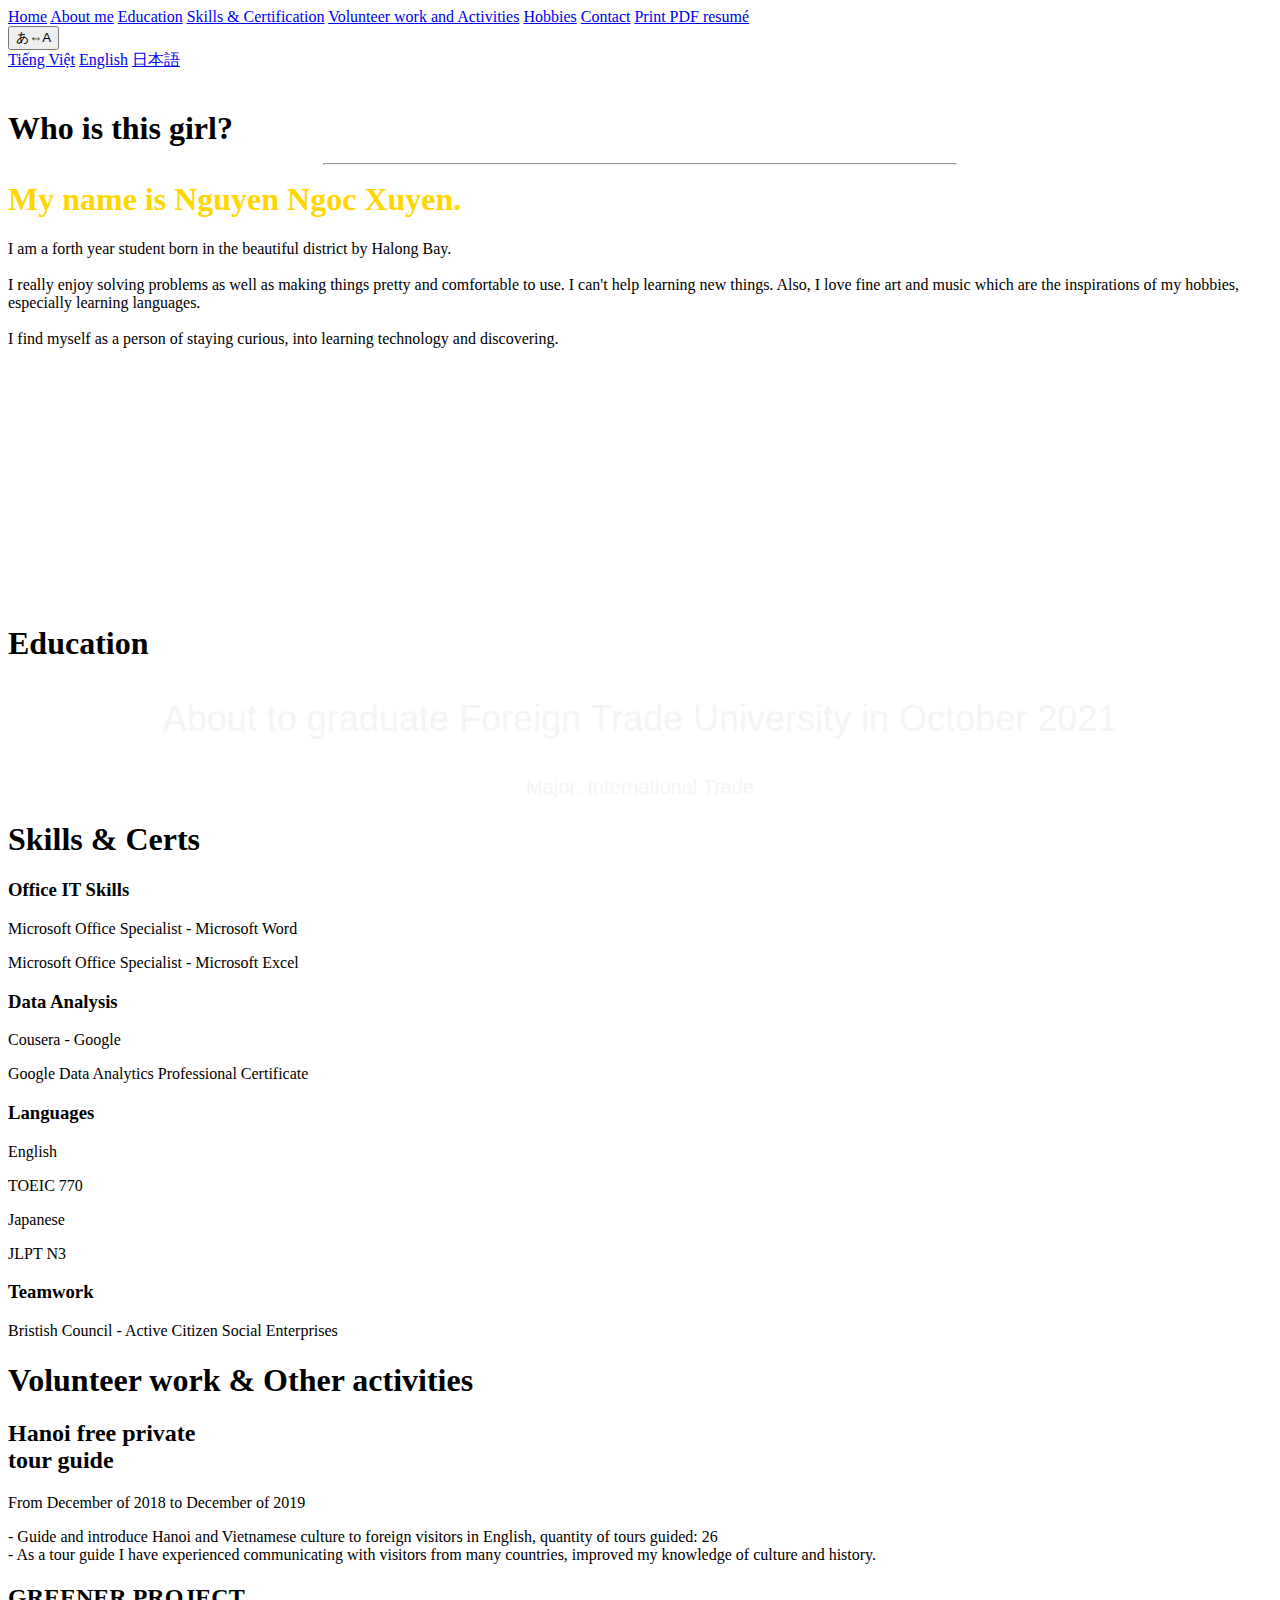
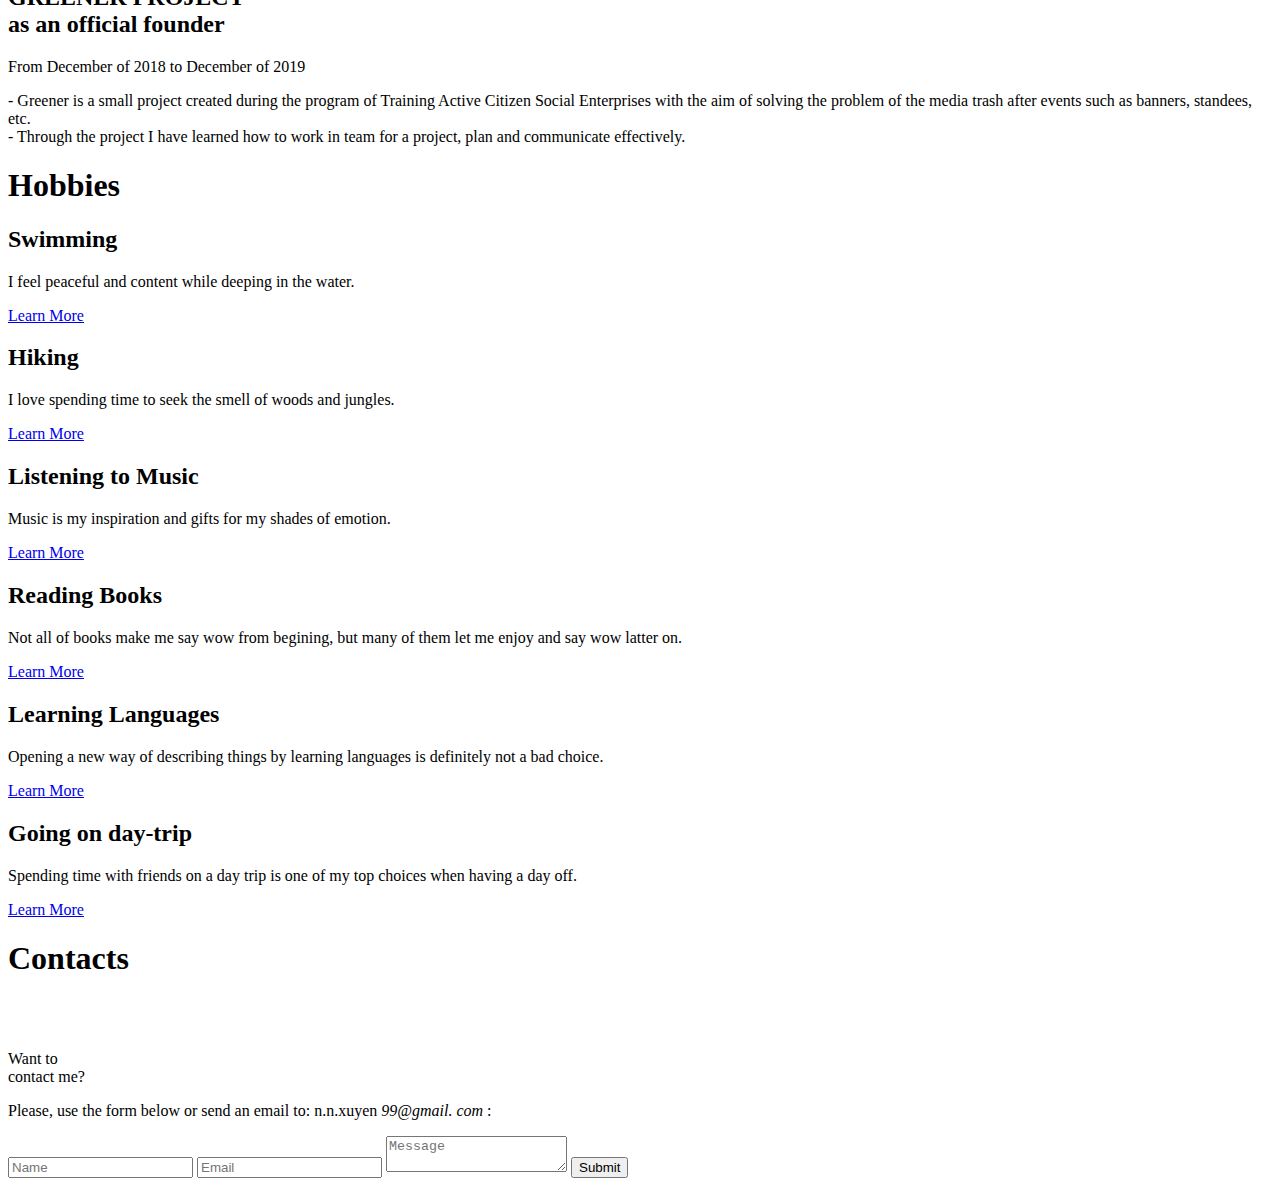
==== index.html @ c5fb6a9b "My Portfolio 2021" ====
<!DOCTYPE html>
<html lang="en">
<head>
    <meta charset="UTF-8">
    <meta http-equiv="X-UA-Compatible" content="IE=edge">
    <meta name="viewport" content="width=device-width, initial-scale=1.0">
    <title>Nguyen_Ngoc_Xuyen_CV</title>
    <link rel="stylesheet" href="PortfolioXUyEn.css">
    
</head>
<body>
    <nav>
        <div class = "navbar">
            <a href="#home">Home</a>
            <a href="#About_me">About me</a>
            <a href="#Education">Education</a>
            <a href="#Skill">Skills & Certification</a>
            <a href="#Volunteer">Volunteer work and Activities</a>
            <a href="#Hobbies">Hobbies</a>
            <a href="#Contact">Contact</a>
            <a href="#Print">Print PDF resumé</a>   
            <div class="dropdown">
                <button class="dropbtn">あ⇔A
                  <i class="fa fa-caret-down"></i>
                </button>
                <div class="dropdown-content">
                  <a href="#">Tiếng Việt</a>
                  <a href="#">English</a>
                  <a href="#">日本語</a>
                </div>
            </div>
        </div>
    </nav>

<br>



<div class="header">
    <div>
        <h1 id="about_me">
            <div>Who is this girl?</div><hr style="width:50%; "><div style="color: gold;"><strong>My name is Nguyen Ngoc Xuyen.</strong> </div>
        </h1>
        <p class="self-intro">
            I am a forth year student born in the beautiful district by Halong Bay. <br><br>
            I really enjoy solving problems as well as making things pretty and comfortable to use. I can't help learning new things. Also, I love fine art and music which are the inspirations of my hobbies, especially learning languages. <br><br>
            I find myself as a person of staying curious, into learning technology and discovering. 
        </p>
    </div>
    <!--Waves Container-->
    <div>
    <svg class="waves" xmlns="http://www.w3.org/2000/svg" xmlns:xlink="http://www.w3.org/1999/xlink"
    viewBox="0 24 150 28" preserveAspectRatio="none" shape-rendering="auto">
    <defs>
    <path id="gentle-wave" d="M-160 44c30 0 58-18 88-18s 58 18 88 18 58-18 88-18 58 18 88 18 v44h-352z" />
    </defs>
    <g class="parallax">
    <use xlink:href="#gentle-wave" x="48" y="0" fill="rgba(255,255,255,0.7" />
    <use xlink:href="#gentle-wave" x="48" y="3" fill="rgba(255,255,255,0.5)" />
    <use xlink:href="#gentle-wave" x="48" y="5" fill="rgba(255,255,255,0.3)" />
    <use xlink:href="#gentle-wave" x="48" y="7" fill="#fff" />
    </g>
    </svg>
    </div>
    <!--Waves end-->
    
</div>
    <!--Header ends-->
    


    <div>
        <h1 id="Education">
            Education
        </h1>
        <p style="text-align: center; color:whitesmoke; font-size: 36px; font-family: lato, sans-serif; font-weight: lighter;">
            About to graduate Foreign Trade University in October 2021
        </p>
        <p style="text-align: center; color: whitesmoke; font-size: 20px; font-family: lato, sans-serif; font-weight: lighter;">
            Major: International Trade
        </p>

    </div>



    <div>
        <h1 id="Skill">
            Skills & Certs
        </h1>
        <div class="container">

            <div class="timeline-block timeline-block-right">
               <div class="marker"></div>
               <div class="timeline-content">
                  <h3>Office IT Skills</h3>
                  <span>Microsoft Office Specialist - Microsoft Word</span>
                  <p></p>
                  <span>Microsoft Office Specialist - Microsoft Excel</span>
               </div>
            </div>
         
            <div class="timeline-block timeline-block-left">
               <div class="marker"></div>
               <div class="timeline-content">
                  <h3>Data Analysis</h3>
                  <span>Cousera - Google</span>
                  <p>Google Data Analytics Professional Certificate</p>
               </div>
            </div>
         
            <div class="timeline-block timeline-block-right">
               <div class="marker"></div>
               <div class="timeline-content">
                  <h3>Languages</h3>
                  <span>English</span>
                  <p>TOEIC 770</p>
                  <span>Japanese</span>
                  <p>JLPT N3</p>
               </div>
            </div>
         
            <div class="timeline-block timeline-block-left">
               <div class="marker"></div>
               <div class="timeline-content">
                  <h3>Teamwork</h3>
                  <span>Bristish Council - Active Citizen Social Enterprises</span>
                  <p></p>
               </div>
            </div>
         
         </div>

    </div>
    <h1 id="Volunteer">
        Volunteer work & Other activities
    </h1>
    <div>
        <div class="flex-container-V1">
            <div class="cardV01 card" style="flex-grow: 3;">
                <div class="card-content">
                    <h2 class="card-title" ><div>Hanoi free private</div> tour guide</h2>
                    <p class="card-body">From December of 2018 to December of 2019</p>
                </div>
            </div>
            <div>
                <p class="speech"> 
                    - Guide and introduce Hanoi and Vietnamese culture to foreign visitors in English, quantity of tours guided: 26
                <br>
                    - As a tour guide I have experienced communicating with visitors from many countries, improved my knowledge of culture and history.
                </p>
            </div>
        

        </div>
    </div>
    <div>
        <div class="flex-container-V2">
            <div class="cardV02">
                <div class="card-content">
                    <h2 class="card-title" ><div>GREENER PROJECT</div>as an official founder</h2>
                    <p class="card-body">From December of 2018 to December of 2019</p>
                </div>
            </div>

            <div>
                <p class="speech">
                    - Greener is a small project created during the program of Training Active Citizen Social Enterprises with the aim of solving the problem of the media trash after events such as banners, standees, etc.
                <br>
                    - Through the project I have learned how to work in team for a project, plan and communicate effectively.
                </p>         
            </div>
        </div>
    </div>
    <div>
        <h1 id="Hobbies">
            Hobbies
        </h1>
        <div class="flex-container-H">
            <div class="cardH01">
                <div class="card-content">
                    <h2 class="card-title">Swimming</h2>
                    <p class="card-body">I feel peaceful and content while deeping in the water.</p>
                    <a href="#" class="button">Learn More</a>
                </div>
            </div>
            <div class="cardH02">
                <div class="card-content">
                    <h2 class="card-title">Hiking</h2>
                    <p class="card-body">I love spending time to seek the smell of woods and jungles.</p>
                    <a href="#" class="button">Learn More</a>
                </div>
            </div>
            <div class="cardH03">
                <div class="card-content">
                    <h2 class="card-title">Listening to Music</h2>
                    <p class="card-body">Music is my inspiration and gifts for my shades of emotion.</p>
                    <a href="#" class="button">Learn More</a>
                </div>
            </div>
            <div class="cardH04">
                <div class="card-content">
                    <h2 class="card-title">Reading Books</h2>
                    <p class="card-body">Not all of books make me say wow from begining, but many of them let me enjoy and say wow latter on.</p>
                    <a href="#" class="button">Learn More</a>
                </div>
            </div>
            <div class="cardH05">
                <div class="card-content">
                    <h2 class="card-title">Learning Languages</h2>
                    <p class="card-body">Opening a new way of describing things by learning languages is definitely not a bad choice.</p>
                    <a href="#" class="button">Learn More</a>
                </div>
            </div>
            <div class="cardH06">
                <div class="card-content">
                    <h2 class="card-title">Going on day-trip</h2>
                    <p class="card-body">Spending time with friends on a day trip is one of my top choices when having a day off. </p>
                    <a href="#" class="button">Learn More</a>
                </div>
            </div>
        </div>


    </div>
    <div>
    <h1 id="Contact">
        Contacts
    </h1>
    <br><br>

    <section id="contact">
        <div class="container-contact">
          <div class="heading-wrapper">
            <div class="heading">
              <p class="title-contact">
                Want to <br>
                contact me?
              </p>
              <p class="separator"> </p>
              <p class="subtitle">
                Please, use the form below or send an email to: 
                <span class="mail">
                  n.n.xuyen
                  <i>99@gmail. </i>
                  <i>
                  com </i>
                </span>
                :
              </p>
            </div>
            <SocialLinks />
          </div>
          <form id="contact-form" action="#">
            <input placeholder="Name" name="name" type="text" required />
            <input placeholder="Email" name="email" type="email" required />
            <textarea placeholder= "Message" type="text" name="message"></textarea>
            <input className="button" id="submit" value="Submit" type="submit" />
          </form>
        </div>
      </section>
    </div>
</body>
</html>
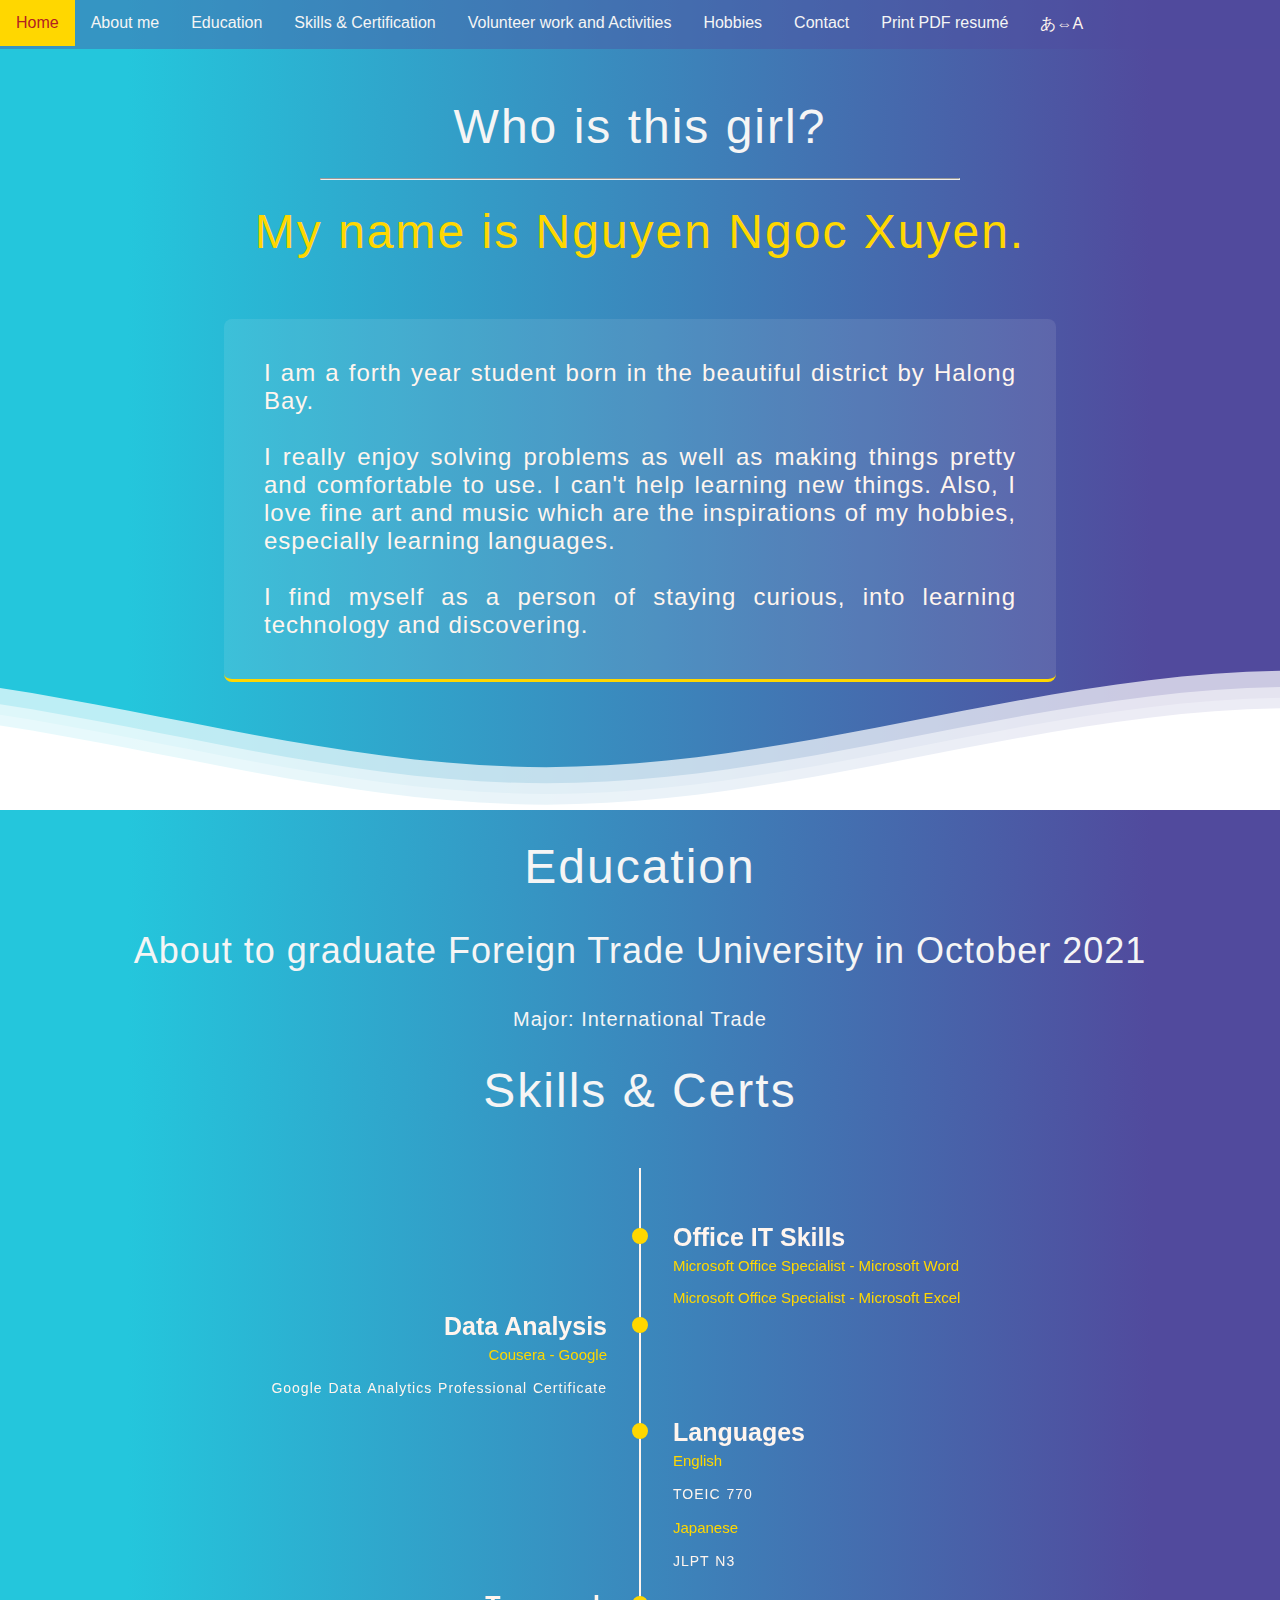
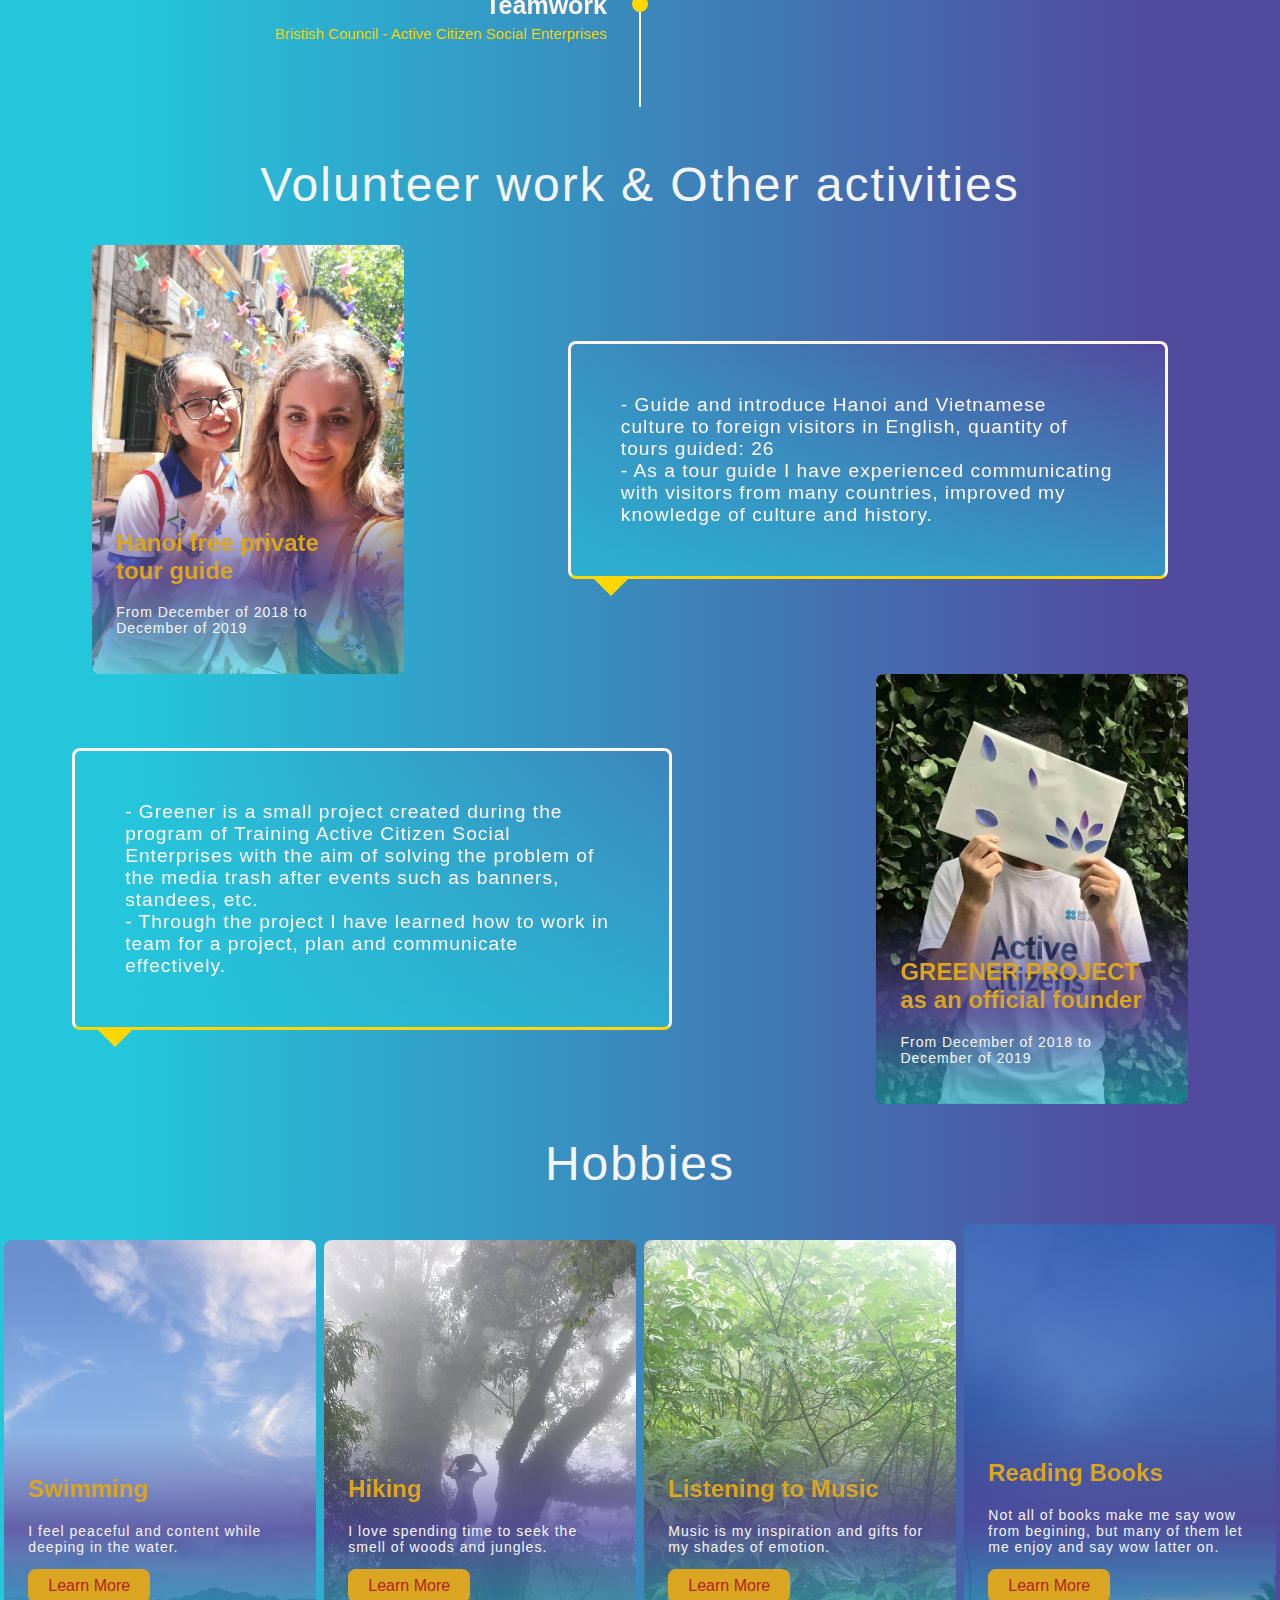
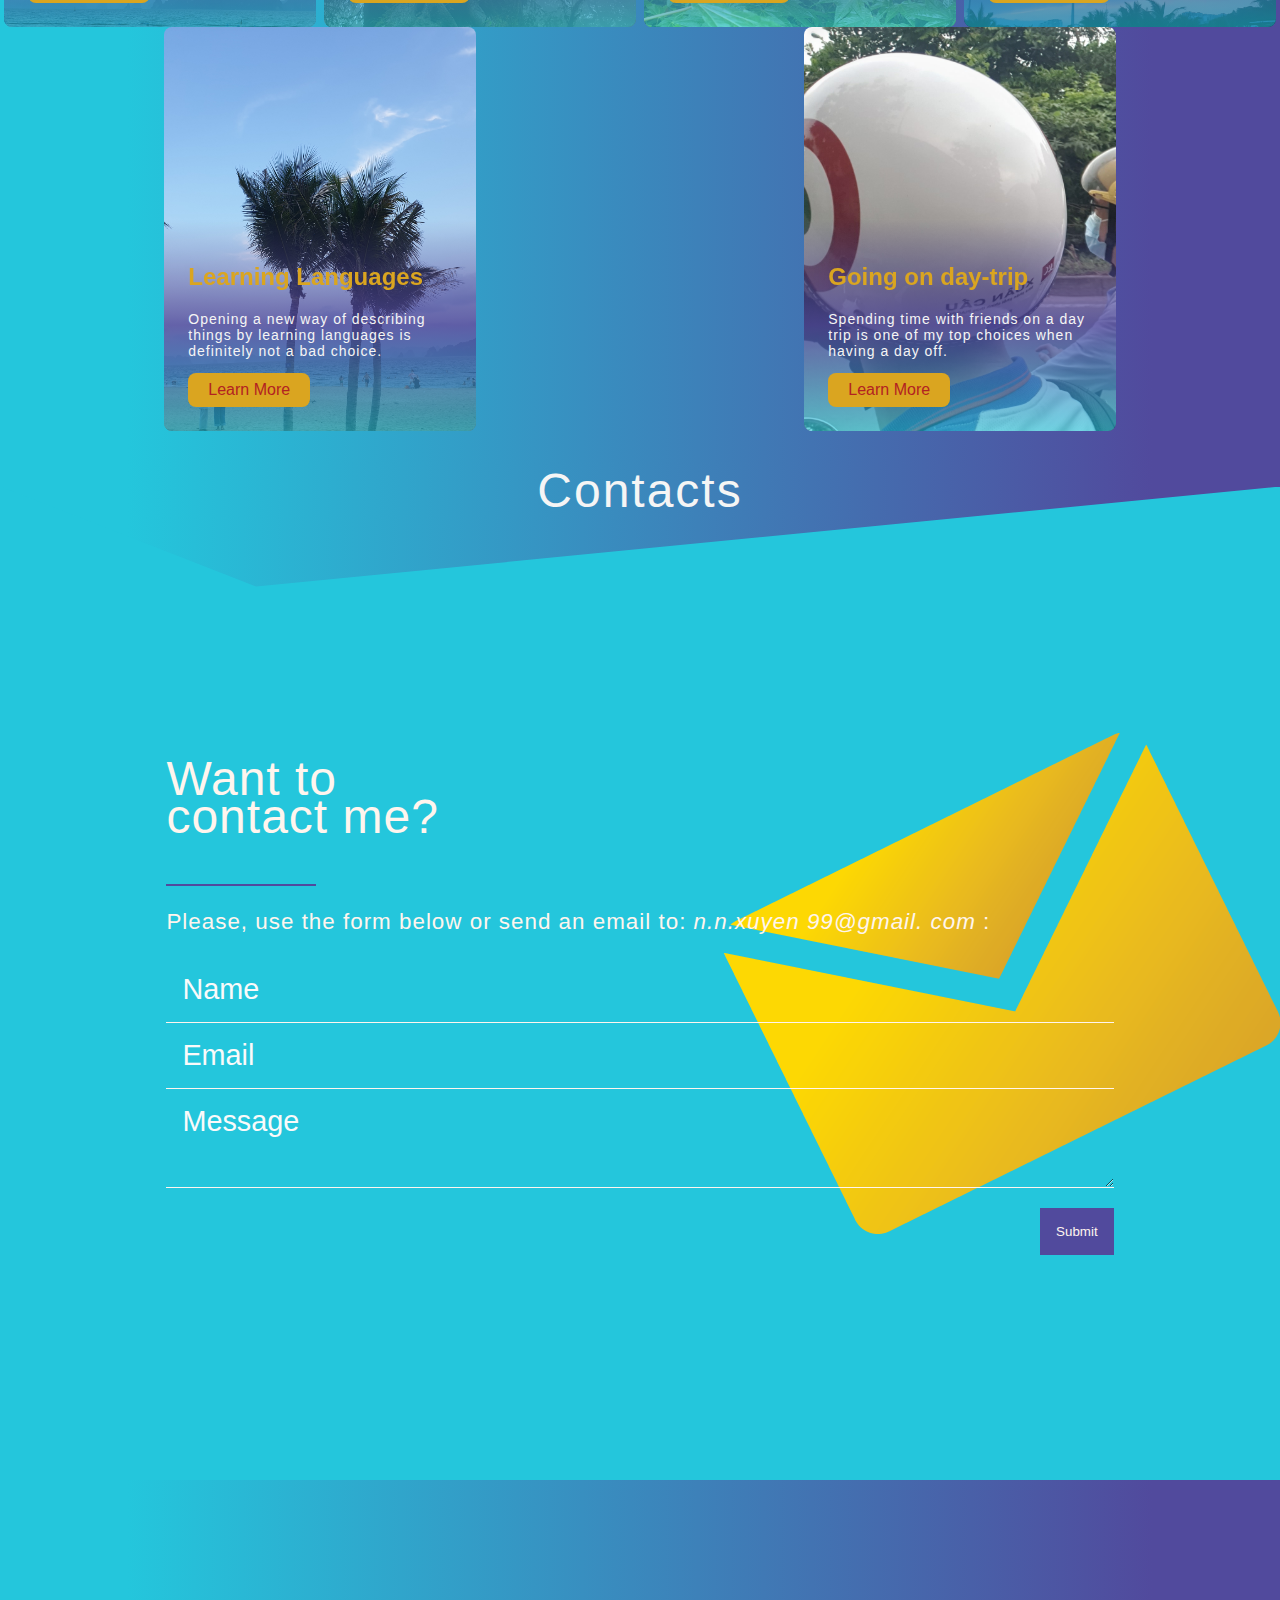
==== commit 4c3dc877: "Update index.html" ====
--- a/index.html
+++ b/index.html
@@ -5,7 +5,7 @@
     <meta http-equiv="X-UA-Compatible" content="IE=edge">
     <meta name="viewport" content="width=device-width, initial-scale=1.0">
     <title>Nguyen_Ngoc_Xuyen_CV</title>
-    <link rel="stylesheet" href="PortfolioXUyEn.css">
+    <link rel="stylesheet" href="PortfolioXUyen.css">
     
 </head>
 <body>
--- a/PortfolioXUyen.css
+++ b/PortfolioXUyen.css
@@ -0,0 +1,710 @@
+
+/* Navbar container */
+.navbar {
+    overflow: hidden;
+    background-color: hsl(245.1,35.9%,45.3%, 0.4);
+    font-family: lato, sans-serif;
+    font-weight: 500;
+  }
+  
+  /* Links inside the navbar */
+  .navbar a {
+    float: left;
+    font-size: 16px;
+    color: whitesmoke;
+    text-align: center;
+    padding: 14px 16px;
+    text-decoration: none;
+    font-family: lato, sans-serif;
+  }
+  
+.navbar a:hover {
+  color: firebrick;
+}
+
+/* The dropdown container */
+.dropdown {
+  float: left;
+  overflow: hidden;
+}
+
+/* Dropdown button */
+.dropdown .dropbtn {
+  font-size: 16px;
+  border: none;
+  outline: none;
+  color: seashell;
+  padding: 14px 16px;
+  background-color: inherit;
+  font-family: 'lato', sans-serif; /* Important for vertical align on mobile phones */
+  margin: 0; /* Important for vertical align on mobile phones */
+}
+
+.dropdown .dropbtn:hover {
+  color: firebrick;
+}
+
+/* Add a red background color to navbar links on hover */
+.navbar a:hover, .dropdown:hover .dropbtn {
+  background-color: gold;
+}
+
+/* Dropdown content (hidden by default) */
+.dropdown-content {
+  display: none;
+  position: absolute;
+  background-color: #24C6DC;
+  min-width: 160px;
+  box-shadow: 0px 8px 16px 0px rgba(0,0,0,0.2);
+  z-index: 1;
+}
+
+/* Links inside the dropdown */
+.dropdown-content a {
+  float: none;
+  color: seashell;
+  padding: 12px 16px;
+  text-decoration: none;
+  display: block;
+  text-align: left;
+}
+
+/* Add a grey background color to dropdown links on hover */
+.dropdown-content a:hover {
+  background-color: gold;
+}
+
+/* Show the dropdown menu on hover */
+.dropdown:hover .dropdown-content {
+  display: block;
+}
+
+body {
+  font-family: lato, sans-serif;
+  font-weight: 500;
+}
+
+/* Heading */
+h1 {
+    color: whitesmoke;
+    text-align: center;
+    position: sticky;
+    top: 0;
+    padding: 0px;
+    background: linear-gradient(90deg, #24C6DC 10%, #514A9D 90%);
+    font-weight:bolder;
+    font-family: 'Lato', sans-serif;
+    font-weight:300;
+    letter-spacing: 2px;
+    font-size:48px;
+ 
+}
+
+h4 {
+    color:whitesmoke;
+}
+
+h5 {
+  color: whitesmoke;
+  font-family: sans-serif;
+  font-size: 18px;
+}
+
+p {
+    color: seashell;
+    font-family: 'Lato', sans-serif;
+    letter-spacing: 1px;
+    font-size:14px;
+}
+
+.self-intro {
+  width: 65%;
+  margin: 60px auto;
+  margin-bottom: -6px;
+  padding: 40px;
+  border-radius: 0.5rem;
+  font-size: 1.5rem;
+  background-color: hsl(0, 0%, 98%, 0.1);
+  border-bottom: solid gold;
+  text-align: justify;
+  color: seashell;
+}
+
+
+hr {
+  color: whitesmoke; 
+  background-color: whitesmoke;
+}
+
+body {
+    background: linear-gradient(90deg, #24C6DC 10%, #514A9D 90%);
+    margin:0;
+}
+
+
+/*Waves*/
+
+@import url(//fonts.googleapis.com/css?family=Lato:300:400);
+
+
+.header {
+  position:relative;
+  text-align:center;
+  color:white;
+}
+
+.flex { /*Flexbox for containers*/
+  display: flex;
+  justify-content: center;
+  align-items: center;
+  text-align: center;
+}
+
+.waves {
+  position:relative;
+  width: 100%;
+  height:18vh;
+  margin-bottom:-7px; /*Fix for safari gap*/
+  margin-top: -16px;
+  min-height:100px;
+  max-height:150px;
+}
+
+/* Animation */
+
+.parallax > use {
+  animation: move-forever 25s cubic-bezier(.55,.5,.45,.5)     infinite;
+}
+.parallax > use:nth-child(1) {
+  animation-delay: -2s;
+  animation-duration: 7s;
+}
+.parallax > use:nth-child(2) {
+  animation-delay: -3s;
+  animation-duration: 10s;
+}
+.parallax > use:nth-child(3) {
+  animation-delay: -4s;
+  animation-duration: 13s;
+}
+.parallax > use:nth-child(4) {
+  animation-delay: -5s;
+  animation-duration: 20s;
+}
+@keyframes move-forever {
+  0% {
+   transform: translate3d(-90px,0,0);
+  }
+  100% { 
+    transform: translate3d(85px,0,0);
+  }
+}
+/*Shrinking for mobile*/
+@media (max-width: 768px) {
+  .waves {
+    height:40px;
+    min-height:40px;
+  }
+  .content {
+    height:30vh;
+  }
+  h1 {
+    font-size:24px;
+  }
+}
+
+/*Volunteer*/
+
+.flex-container-V1 {
+  display: flex;
+  align-items:center;
+  flex-direction: row;
+  flex-wrap: wrap;
+  justify-content:space-around;
+  bottom: inherit;
+}
+
+.flex-container-V2 {
+  display: flex;
+  align-items:center;
+  flex-direction:row-reverse;
+  flex-wrap: wrap;
+  justify-content: space-around;
+  bottom: inherit;
+}
+
+.speech {
+  width: 600px;
+  margin: 60px auto;
+  background:linear-gradient(hsl(0, 0%, 98%, 0.01), hsl(187.2,72.4%,50.2%, 0.6)); 
+  padding: 50px;
+  text-align:left;
+  font-weight:500;
+  font-size: 1.2rem;
+  color: seashell;
+  font-family: lato, sans-serif;
+  display:inline-block;
+  position:relative;
+  left: -20px;
+  border: solid;
+  border-bottom: solid gold;
+  border-radius: 00.5rem;
+}
+
+
+.speech:before {
+  content: "";
+  position: absolute;
+  top: 100%;
+  left: 20px;
+  width: 0;
+  border-top: 20px solid gold;
+  border-left: 20px solid transparent;
+  border-right: 20px solid transparent;
+}
+
+
+.cardV01 {
+  color: goldenrod;
+  background-image: url(./images/20190621_tourguide01.jpg);
+  background-size: cover;
+  padding: 15rem 0 0;
+  max-width: 35ch;
+  border-radius: 0.5rem;
+  overflow: hidden;
+  transition: transform 500ms ease;
+}
+
+.cardV01:hover {
+transform: scale(1.05);
+color: gold;
+}
+
+.cardV01:hover .card-title::after {
+transform: scaleX(1)
+}
+
+.cardV02 {
+  color: goldenrod;
+  background-image: url(./images/20200622_greener_project_01.jpg);
+  background-size: cover;
+  padding: 15rem 0 0;
+  max-width: 35ch;
+  border-radius: 0.5rem;
+  overflow: hidden;
+  transition: transform 500ms ease;
+}
+
+.cardV02:hover {
+transform: scale(1.05);
+color: gold;
+}
+
+.cardV02:hover .card-title::after {
+transform: scaleX(1.5)
+}
+
+/* Hobbies */
+.flex-container-H {
+    display: flex;
+    flex-direction: row;
+    flex-wrap: wrap;
+    align-items: flex-end;
+    justify-content: space-around;
+    bottom: inherit;
+
+}
+*,
+*::before,
+*::after {
+    box-sizing: border-box;
+}
+
+.cardH01 {
+    color: goldenrod;
+    background-image: url(./images/20210511_seashore01.jpg);
+    background-size: cover;
+    padding: 12rem 0 0;
+    max-width: 35ch;
+    border-radius: 0.5rem;
+    overflow: hidden;
+    transition: transform 500ms ease;
+}
+
+.cardH01:hover {
+  transform: scale(1.05);
+  color: gold;
+}
+
+.cardH01:hover .card-title::after {
+  transform: scaleX(1)
+}
+
+.cardH02 {
+  color: goldenrod;
+  background-image: url(./images/20210411_Hiking01.jpg);
+  background-size: cover;
+  padding: 12rem 0 0;
+  max-width: 35ch;
+  border-radius: 0.5rem;
+  overflow: hidden;
+  transition: transform 500ms ease;
+}
+
+.cardH02:hover {
+transform: scale(1.05);
+color: gold;
+}
+
+.cardH02:hover .card-title::after {
+transform: scaleX(1)
+}
+
+.cardH03 {
+  color: goldenrod;
+  background-image: url(./images/20210411_Hiking02.jpg);
+  background-size: cover;
+  padding: 12rem 0 0;
+  max-width: 35ch;
+  border-radius: 0.5rem;
+  overflow: hidden;
+  transition: transform 500ms ease;
+}
+
+.cardH03:hover {
+transform: scale(1.05);
+color: gold;
+}
+
+.cardH03:hover .card-title::after {
+transform: scaleX(1)
+}
+
+.cardH04 {
+  color: goldenrod;
+  background-image: url(./images/20210511_traffic_light.jpg);
+  background-size: cover;
+  padding: 12rem 0 0;
+  max-width: 35ch;
+  border-radius: 0.5rem;
+  overflow: hidden;
+  transition: transform 500ms ease;
+}
+
+.cardH04:hover {
+transform: scale(1.05);
+color: gold;
+}
+
+.cardH04:hover .card-title::after {
+transform: scaleX(1)
+}
+
+.cardH05 {
+  color: goldenrod;
+  background-image: url(./images/20210511_seashore02.jpg);
+  background-size: cover;
+  padding: 12rem 0 0;
+  max-width: 35ch;
+  border-radius: 0.5rem;
+  overflow: hidden;
+  transition: transform 500ms ease;
+}
+
+.cardH05:hover {
+transform: scale(1.05);
+color: gold;
+}
+
+.cardH05:hover .card-title::after {
+transform: scaleX(1)
+}
+
+.cardH06 {
+  color: goldenrod;
+  background-image: url(./images/20210421_Daytripwithfriend01.jpg);
+  background-size: cover;
+  padding: 12rem 0 0;
+  max-width: 35ch;
+  border-radius: 0.5rem;
+  overflow: hidden;
+  transition: transform 500ms ease;
+}
+
+.cardH06:hover {
+transform: scale(1.05);
+color: gold;
+}
+
+.cardH06:hover .card-title::after {
+transform: scaleX(1)
+}
+
+
+
+.card-content {
+    --padding: 1.5rem;
+    padding: var(--padding);
+    background: linear-gradient(hsl(0, 0%, 98%, 0.01), hsl(245.1,35.9%,45.3%, 0.8), hsl(187.2,72.4%,50.2%, 0.6));
+}
+.card-title {
+    position: relative;
+    width: max-content;
+   
+}
+.card-title::after{
+    content: "";
+    position: absolute;
+    height: 4px;
+    left: calc(var(--padding)* -1);
+    bottom: 0;
+    width: calc(100% + var(--padding));
+    background: var(--clr-accent-400);
+    transform: scaleX(0);
+    transition: transform 500ms ease;
+}
+
+
+.card-body {
+  color: whitesmoke
+}
+
+
+
+.button {
+  cursor: pointer;
+  display: inline-block;
+  text-decoration: none;
+  color:firebrick;
+  background-color: goldenrod;
+  padding: 0.5em 1.25em;
+  font-family: sans-serif;
+  border-radius: 0.5rem;
+}
+
+.button:hover,
+.button:focus {
+  background-color: gold;
+}
+
+/*Timeline*/
+/*Skill*/
+
+.container {
+  width: 80%;
+  padding: 50px 0;
+  margin: 50px auto;
+  position: relative;
+  overflow:auto;
+}
+
+.container:before {
+  content: '';
+  position: absolute;
+  top: 0;
+  left: 50%;
+  margin-left: -1px;
+  width: 2px;
+  height: 100%;
+  background: seashell;
+  z-index: 1
+}
+
+.timeline-block {
+  width: -webkit-calc(50% + 8px);
+  width: -moz-calc(50% + 8px);
+  width: calc(50% + 8px);
+  display: -webkit-box;
+  display: -webkit-flex;
+  display: -moz-box;
+  display: flex;
+  -webkit-box-pack: justify;
+  -webkit-justify-content: space-between;
+  -moz-box-pack: justify;
+  justify-content: space-between;
+  clear: both;
+}
+
+.timeline-block-right {
+  float: right;
+}
+
+.timeline-block-left {
+  float: left;
+  direction: rtl
+}
+
+.marker {
+  width: 16px;
+  height: 16px;
+  border-radius: 50%;
+  border: 2px solid gold;
+  background: gold;
+  margin-top: 10px;
+  z-index: 9999;
+}
+
+.timeline-content {
+  width: 95%;
+  padding: 0 15px;
+  color: seashell;
+
+}
+
+.timeline-content h3 {
+  margin-top: 5px;
+  margin-bottom: 5px;
+  font-size: 25px;
+  font-weight: 3rem;
+}
+
+.timeline-content span {
+  font-size: 15px;
+  color: gold;
+  font-weight: 1.4rem;
+}
+
+.timeline-content p {
+  font-size: 14px;
+  line-height: 1.5em;
+  word-spacing: 1px;
+  color: seashell;
+}
+
+
+@media screen and (max-width: 768px) {
+  .container:before {
+     left: 8px;
+     width: 2px;
+  }
+  .timeline-block {
+     width: 100%;
+     margin-bottom: 30px;
+  }
+  .timeline-block-right {
+     float: none;
+  }
+
+  .timeline-block-left {
+     float: none;
+     direction: ltr;
+  }
+}
+
+/*Contact*/
+
+#contact {
+  background: #24C6DC url(./images/mail_handmade_01.png) no-repeat right;
+  clip-path: polygon(0 0, 20% 100px, 100% 0, 100% 100%, 0 100%);
+  color: #fafafa;
+  min-height: 90vh;
+  width: 100%;
+  padding: 0rem 3rem;
+  display: flex;
+  justify-content: center;
+  align-items: center;
+  position: relative;
+  margin: -100px 0 140px;
+  z-index: 1;
+}
+
+#contact .container-contact {
+  width: 80%;
+  max-width: 1200px;
+  padding: 25vh 0;
+}
+
+
+.heading-wrapper .heading .title-contact {
+  font-size: 3rem;
+  line-height: 2.4rem;
+}
+
+.heading-wrapper .heading .separator {
+  background: #514A9D;
+  width: 150px;
+  height: 2px;
+  margin: 1rem 0;
+}
+
+.heading-wrapper .heading .subtitle {
+  font-size: 1.4rem;
+}
+
+#contact-form {
+  margin-top: 1rem;
+}
+
+input, textarea {
+  border: none;
+  padding: 1rem;
+  font-family: lato, sans-serif;
+  width: 100%;
+  height: 40%;
+  transition: 200ms;
+}
+
+input[type="text"],
+input[type="email"],
+input[type="text"]:not(output):not(:focus),
+input[type="email"]:not(output):not(:focus),
+textarea {
+  border-bottom: 1px solid seashell;
+  background: transparent;
+  color: seashell;
+  font-size: 1.8rem;
+  box-shadow: none;
+  outline: none;
+}
+
+input[type="text"]:focus,
+input[type="email"]:focus,
+input[type="text"]:not(output):focus,
+input[type="email"]:not(output):focus,
+textarea:focus {
+  border-bottom: 1px solid #514A9D;
+}
+
+input[type="submit"] {
+  background: #514A9D;
+  color: seashell;
+  margin-top: 1rem;
+  width: auto;
+  float: right;
+}
+
+input[type="submit"]:hover,
+input[type="submit"]:focus {
+  cursor: pointer;
+  color: firebrick;
+  background: gold;
+  border-radius: 00.5rem;
+}
+
+::placeholder {
+  color: #fafafa;
+}
+
+/** Email to avoid spam **/
+.mail {
+  display: inline-block;
+  font-style: italic;
+}
+
+
+@media only screen and (max-width: 1149px) {
+  #contact .social a {
+    display: block;
+  }
+}
+
+@media only screen and (max-width: 649px) {
+  #contact {
+    clip-path: polygon(0 0, 20% 5%, 100% 0, 100% 100%, 0 100%);
+    padding: 0;
+  }
+}
+
+
+
+
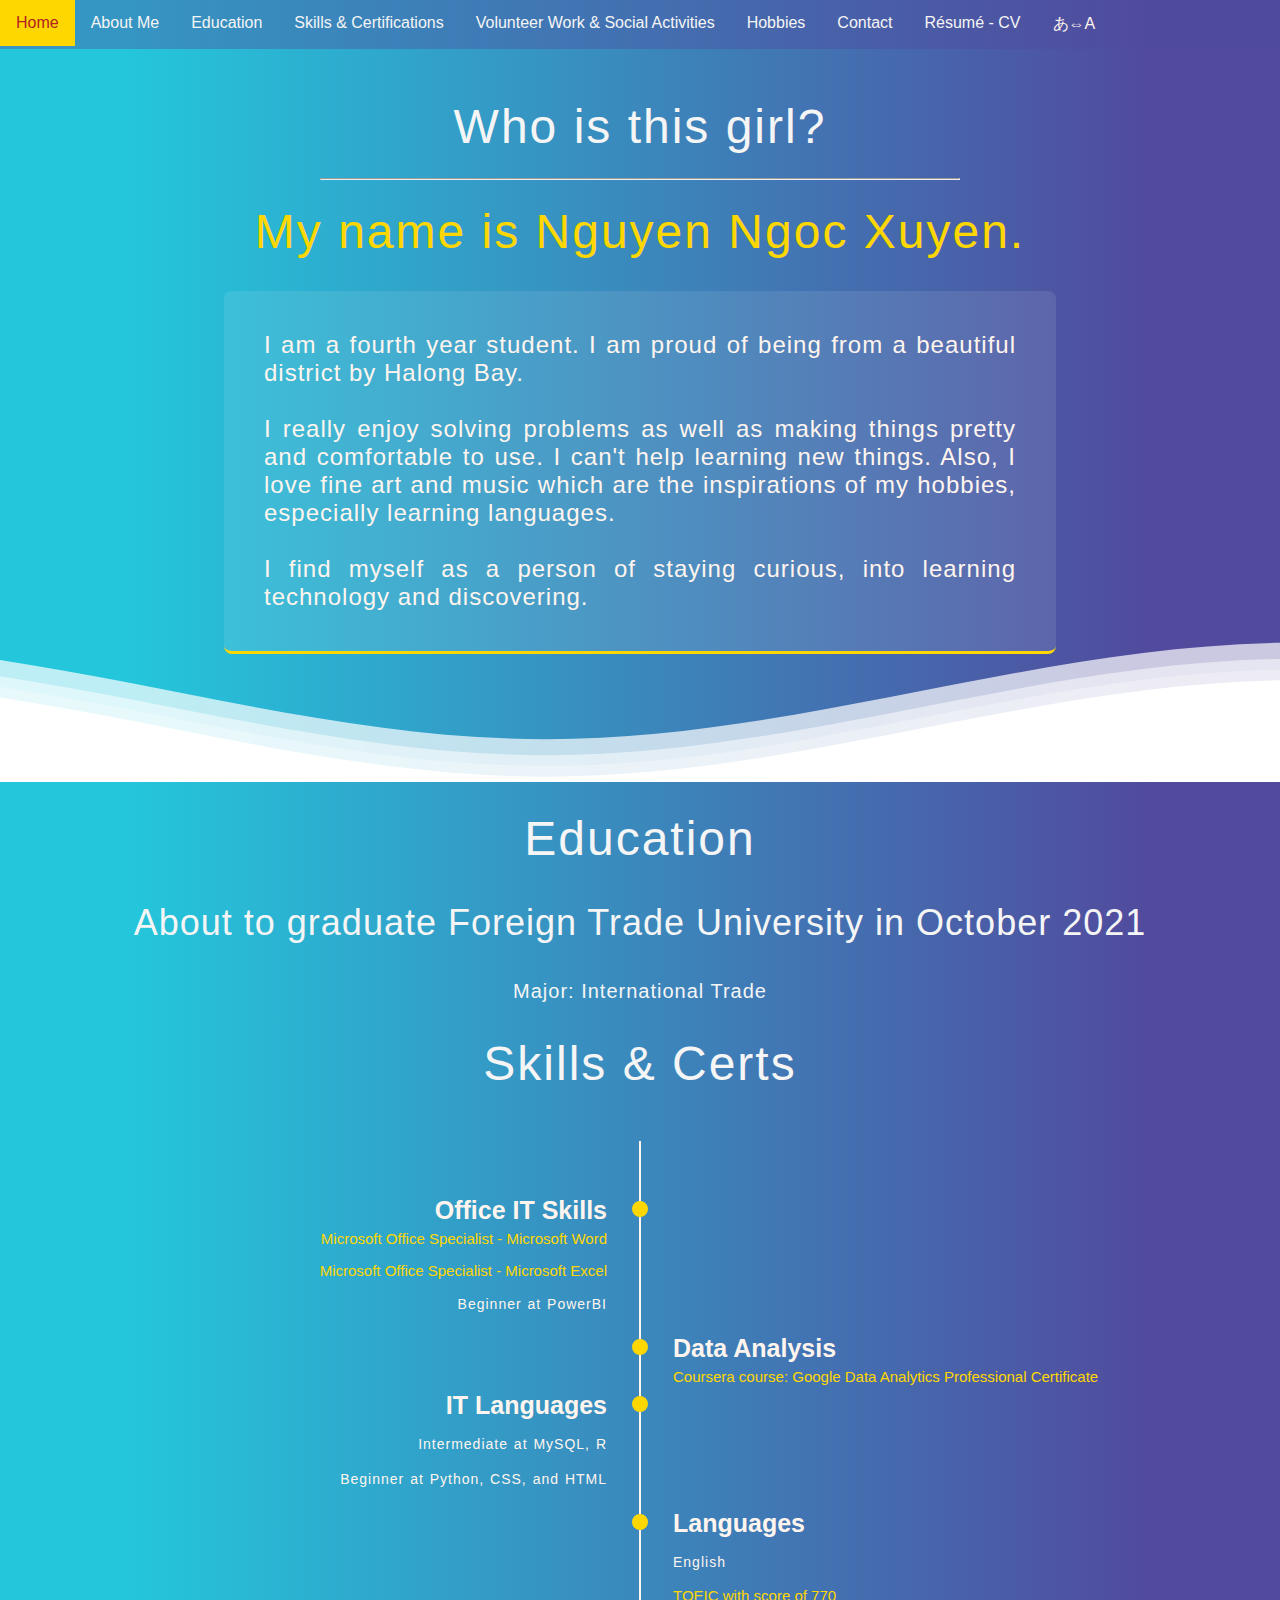
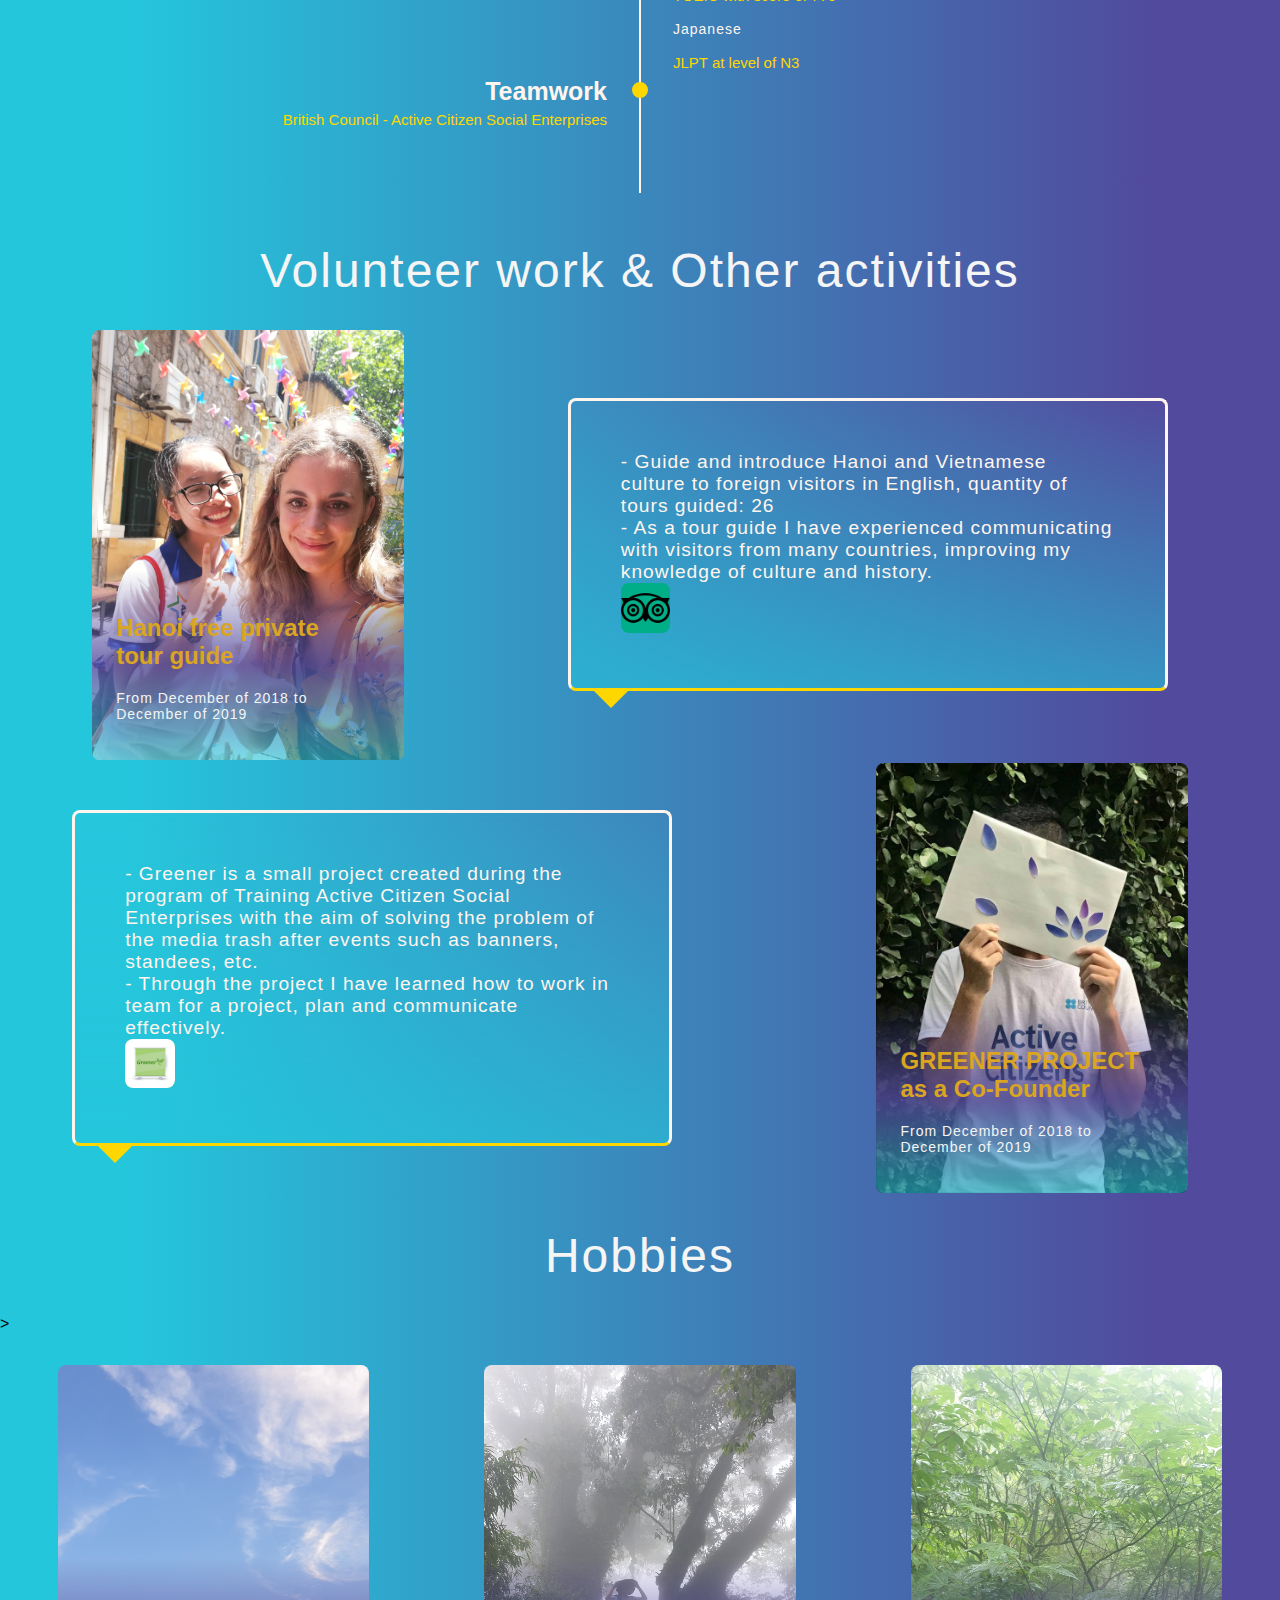
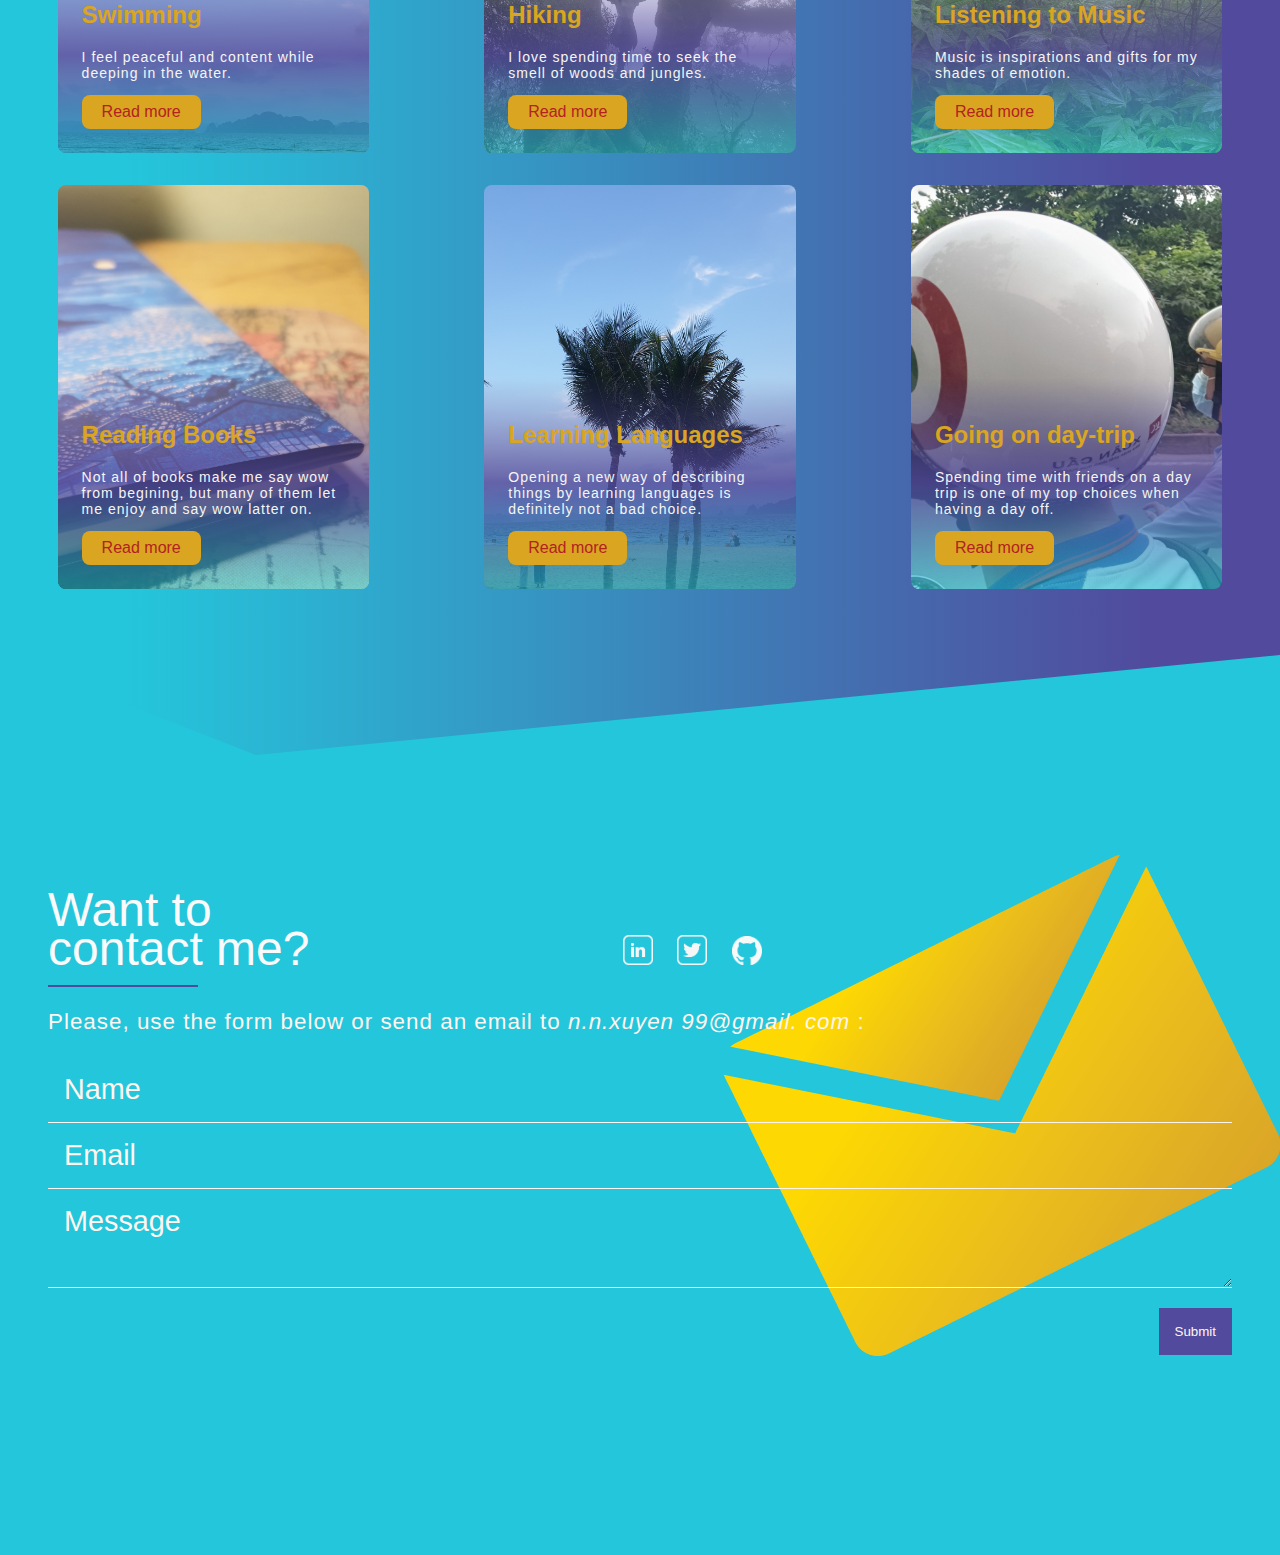
==== commit b0840929: "My_Portfolio_28082021" ====
--- a/index.html
+++ b/index.html
@@ -6,35 +6,31 @@
     <meta name="viewport" content="width=device-width, initial-scale=1.0">
     <title>Nguyen_Ngoc_Xuyen_CV</title>
     <link rel="stylesheet" href="PortfolioXUyen.css">
-    
 </head>
 <body>
     <nav>
         <div class = "navbar">
             <a href="#home">Home</a>
-            <a href="#About_me">About me</a>
+            <a href="#About_me">About Me</a>
             <a href="#Education">Education</a>
-            <a href="#Skill">Skills & Certification</a>
-            <a href="#Volunteer">Volunteer work and Activities</a>
+            <a href="#Skill">Skills & Certifications</a>
+            <a href="#Volunteer">Volunteer Work & Social Activities</a>
             <a href="#Hobbies">Hobbies</a>
             <a href="#Contact">Contact</a>
-            <a href="#Print">Print PDF resumé</a>   
+            <a href="./My_CV.html" target="_blank">Résumé - CV</a>
             <div class="dropdown">
                 <button class="dropbtn">あ⇔A
-                  <i class="fa fa-caret-down"></i>
                 </button>
                 <div class="dropdown-content">
-                  <a href="#">Tiếng Việt</a>
+                  <a href="./index_TiengViet.html" target="_blank">Tiếng Việt</a>
                   <a href="#">English</a>
-                  <a href="#">日本語</a>
+                  <a href="./index_TiengNhat.html" target="_blank" >日本語</a>
                 </div>
             </div>
         </div>
     </nav>
 
 <br>
-
-
 
 <div class="header">
     <div>
@@ -42,33 +38,30 @@
             <div>Who is this girl?</div><hr style="width:50%; "><div style="color: gold;"><strong>My name is Nguyen Ngoc Xuyen.</strong> </div>
         </h1>
         <p class="self-intro">
-            I am a forth year student born in the beautiful district by Halong Bay. <br><br>
+            I am a fourth year student. I am proud of being from a beautiful district by Halong Bay. <br><br>
             I really enjoy solving problems as well as making things pretty and comfortable to use. I can't help learning new things. Also, I love fine art and music which are the inspirations of my hobbies, especially learning languages. <br><br>
             I find myself as a person of staying curious, into learning technology and discovering. 
         </p>
+
+
     </div>
     <!--Waves Container-->
     <div>
     <svg class="waves" xmlns="http://www.w3.org/2000/svg" xmlns:xlink="http://www.w3.org/1999/xlink"
     viewBox="0 24 150 28" preserveAspectRatio="none" shape-rendering="auto">
-    <defs>
-    <path id="gentle-wave" d="M-160 44c30 0 58-18 88-18s 58 18 88 18 58-18 88-18 58 18 88 18 v44h-352z" />
-    </defs>
-    <g class="parallax">
-    <use xlink:href="#gentle-wave" x="48" y="0" fill="rgba(255,255,255,0.7" />
-    <use xlink:href="#gentle-wave" x="48" y="3" fill="rgba(255,255,255,0.5)" />
-    <use xlink:href="#gentle-wave" x="48" y="5" fill="rgba(255,255,255,0.3)" />
-    <use xlink:href="#gentle-wave" x="48" y="7" fill="#fff" />
-    </g>
+        <defs>
+            <path id="gentle-wave" d="M-160 44c30 0 58-18 88-18s 58 18 88 18 58-18 88-18 58 18 88 18 v44h-352z" />
+        </defs>
+        <g class="parallax">
+            <use xlink:href="#gentle-wave" x="48" y="0" fill="rgba(255,255,255,0.7" />
+            <use xlink:href="#gentle-wave" x="48" y="3" fill="rgba(255,255,255,0.5)" />
+            <use xlink:href="#gentle-wave" x="48" y="5" fill="rgba(255,255,255,0.3)" />
+            <use xlink:href="#gentle-wave" x="48" y="7" fill="#fff" />
+        </g>
     </svg>
     </div>
     <!--Waves end-->
     
-</div>
-    <!--Header ends-->
-    
-
-
     <div>
         <h1 id="Education">
             Education
@@ -90,41 +83,50 @@
         </h1>
         <div class="container">
 
-            <div class="timeline-block timeline-block-right">
+            <div class="timeline-block timeline-block-left">
                <div class="marker"></div>
                <div class="timeline-content">
                   <h3>Office IT Skills</h3>
                   <span>Microsoft Office Specialist - Microsoft Word</span>
                   <p></p>
                   <span>Microsoft Office Specialist - Microsoft Excel</span>
+                  <p>Beginner at PowerBI</p>
+               </div>
+            </div>
+         
+            <div class="timeline-block timeline-block-right">
+               <div class="marker"></div>
+               <div class="timeline-content">
+                  <h3>Data Analysis</h3>
+                  <span>Coursera course: Google Data Analytics Professional Certificate</span>
+               </div>
+            </div>
+
+            <div class="timeline-block timeline-block-left">
+                <div class="marker"></div>
+                <div class="timeline-content">
+                   <h3>IT Languages</h3>
+                   <p>Intermediate at MySQL, R</p>
+                   <p>Beginner at Python, CSS, and HTML</p>
+                </div>
+             </div>
+
+            <div class="timeline-block timeline-block-right">
+               <div class="marker"></div>
+               <div class="timeline-content">
+                  <h3>Languages</h3>
+                  <p>English</p>
+                  <span>TOEIC with score of 770</span>
+                  <p>Japanese</p>
+                  <span>JLPT at level of N3</span>
                </div>
             </div>
          
             <div class="timeline-block timeline-block-left">
                <div class="marker"></div>
                <div class="timeline-content">
-                  <h3>Data Analysis</h3>
-                  <span>Cousera - Google</span>
-                  <p>Google Data Analytics Professional Certificate</p>
-               </div>
-            </div>
-         
-            <div class="timeline-block timeline-block-right">
-               <div class="marker"></div>
-               <div class="timeline-content">
-                  <h3>Languages</h3>
-                  <span>English</span>
-                  <p>TOEIC 770</p>
-                  <span>Japanese</span>
-                  <p>JLPT N3</p>
-               </div>
-            </div>
-         
-            <div class="timeline-block timeline-block-left">
-               <div class="marker"></div>
-               <div class="timeline-content">
                   <h3>Teamwork</h3>
-                  <span>Bristish Council - Active Citizen Social Enterprises</span>
+                  <span>British Council - Active Citizen Social Enterprises</span>
                   <p></p>
                </div>
             </div>
@@ -137,7 +139,7 @@
     </h1>
     <div>
         <div class="flex-container-V1">
-            <div class="cardV01 card" style="flex-grow: 3;">
+            <div class="cardV card" style="background-image: url(./images/20190621_tourguide01.jpg);">
                 <div class="card-content">
                     <h2 class="card-title" ><div>Hanoi free private</div> tour guide</h2>
                     <p class="card-body">From December of 2018 to December of 2019</p>
@@ -147,18 +149,21 @@
                 <p class="speech"> 
                     - Guide and introduce Hanoi and Vietnamese culture to foreign visitors in English, quantity of tours guided: 26
                 <br>
-                    - As a tour guide I have experienced communicating with visitors from many countries, improved my knowledge of culture and history.
+                    - As a tour guide I have experienced communicating with visitors from many countries, improving my knowledge of culture and history. <br>
+                    <span id ="speech-logo">
+                        <a href="https://www.tripadvisor.com/Attraction_Review-g293924-d11922020-Reviews-Hanoi_Free_Private_Tour_Guide-Hanoi.html" target="_blank"> <img src="./images/tripadvisor-logotype.png" alt="Tripadvisor"  id = "logo" style="width: 10%; background-color: #00AF87; border-radius: 0.5rem;"><span id="hover-element">Visit Hanoi Free Private Tour Guide on Tripadvisor </span></a>
+                          
+                    </span>
+
                 </p>
             </div>
-        
-
         </div>
     </div>
     <div>
         <div class="flex-container-V2">
-            <div class="cardV02">
-                <div class="card-content">
-                    <h2 class="card-title" ><div>GREENER PROJECT</div>as an official founder</h2>
+            <div class="cardV" style="background-image: url(./images/20200622_greener_project_01.jpg);">
+                <div class="card-content">
+                    <h2 class="card-title" ><div>GREENER PROJECT</div>as a Co-Founder</h2>
                     <p class="card-body">From December of 2018 to December of 2019</p>
                 </div>
             </div>
@@ -167,7 +172,9 @@
                 <p class="speech">
                     - Greener is a small project created during the program of Training Active Citizen Social Enterprises with the aim of solving the problem of the media trash after events such as banners, standees, etc.
                 <br>
-                    - Through the project I have learned how to work in team for a project, plan and communicate effectively.
+                    - Through the project I have learned how to work in team for a project, plan and communicate effectively. <br>
+                    <span id ="speech-logo">
+                        <a href="https://www.facebook.com/greenerprojecthanoi" target="_blank"> <img src="./images/greener_project_logo.png" alt="Greener Project"  id = "logo" style="width: 10%; background-color: #00AF87; border-radius: 0.5rem;"><span id="hover-element">Visit Greener Project from Facebook</span></a>
                 </p>         
             </div>
         </div>
@@ -176,90 +183,110 @@
         <h1 id="Hobbies">
             Hobbies
         </h1>
-        <div class="flex-container-H">
-            <div class="cardH01">
+    </div>>
+    <div>
+        <div class="flex-container">
+            <div class="cardH" style="background-image: url(./images/20210511_seashore01.jpg);">
                 <div class="card-content">
                     <h2 class="card-title">Swimming</h2>
                     <p class="card-body">I feel peaceful and content while deeping in the water.</p>
-                    <a href="#" class="button">Learn More</a>
-                </div>
-            </div>
-            <div class="cardH02">
-                <div class="card-content">
+                    <a href="./hobbies.html" target = "_blank"  class="button">Read more</a>
+                </div>
+            </div>
+            <div class="cardH" style="background-image: url(./images/20210411_Hiking01.jpg);">
+                <div class="card-content" >
                     <h2 class="card-title">Hiking</h2>
                     <p class="card-body">I love spending time to seek the smell of woods and jungles.</p>
-                    <a href="#" class="button">Learn More</a>
-                </div>
-            </div>
-            <div class="cardH03">
-                <div class="card-content">
+                    <a href="./hobbies.html" target = "_blank" class="button">Read more</a>
+                </div>
+            </div>
+            <div class="cardH" style="background-image: url(./images/20210411_Hiking02.jpg);">
+                <div class="card-content" >
                     <h2 class="card-title">Listening to Music</h2>
-                    <p class="card-body">Music is my inspiration and gifts for my shades of emotion.</p>
-                    <a href="#" class="button">Learn More</a>
-                </div>
-            </div>
-            <div class="cardH04">
-                <div class="card-content">
+                    <p class="card-body">Music is inspirations and gifts for my shades of emotion.</p>
+                    <a href="./hobbies.html" target = "_blank" class="button">Read more</a>
+                </div>
+            </div>
+        </div>
+    </div>
+
+    <div>
+        <div class="flex-container">
+            <div class="cardH" style="background-image: url(./images/20210805_Book_01.jpg);">
+                <div class="card-content" >
                     <h2 class="card-title">Reading Books</h2>
                     <p class="card-body">Not all of books make me say wow from begining, but many of them let me enjoy and say wow latter on.</p>
-                    <a href="#" class="button">Learn More</a>
-                </div>
-            </div>
-            <div class="cardH05">
+                    <a href="./hobbies.html" target = "_blank" class="button">Read more</a>
+                </div>
+            </div>
+            <div class="cardH" style="background-image: url(./images/20210511_seashore02.jpg);">
                 <div class="card-content">
                     <h2 class="card-title">Learning Languages</h2>
                     <p class="card-body">Opening a new way of describing things by learning languages is definitely not a bad choice.</p>
-                    <a href="#" class="button">Learn More</a>
-                </div>
-            </div>
-            <div class="cardH06">
-                <div class="card-content">
+                    <a href="./hobbies.html" target = "_blank" class="button">Read more</a>
+                </div>
+            </div>
+            <div class="cardH" style="background-image: url(./images/20210421_Daytripwithfriend01.jpg);">
+                <div class="card-content" >
                     <h2 class="card-title">Going on day-trip</h2>
                     <p class="card-body">Spending time with friends on a day trip is one of my top choices when having a day off. </p>
-                    <a href="#" class="button">Learn More</a>
-                </div>
-            </div>
-        </div>
-
-
-    </div>
-    <div>
-    <h1 id="Contact">
-        Contacts
-    </h1>
-    <br><br>
-
-    <section id="contact">
+                    <a href="./hobbies.html" target = "_blank" class="button">Read more</a>
+                </div>
+            </div>
+        </div>
+
+    </div>
+        
+    <br>
+    <section id="Contact">
         <div class="container-contact">
-          <div class="heading-wrapper">
-            <div class="heading">
-              <p class="title-contact">
+          <div class="heading-wrapper"><br> <br> 
+            <div class="heading"> 
+              <span class="title-contact">
                 Want to <br>
                 contact me?
-              </p>
+              </span>
+              <span class="icon-01"><a href="https://www.linkedin.com/in/xuy%E1%BA%BFn-nguy%E1%BB%85n-10b14a159/" target="_blank" title="Link to Xuyen's Linkedin Profile profile"><img src="./images/Linkedin-logo.png" alt=""  style="width: 30px; margin-left: 300px;"></a></span>
+              <span><a href="https://twitter.com/Nguyen_N_X" target="_blank" title="Link to Xuyen's Twitter profile"><img src="./images/tweeter_logo.png" alt="" style="width: 30px; margin-left: 20px"></a></span>
+              <span><a href="https://github.com/XuyenNguyenNgoc" target="_blank" title="Link to Xuyen's Github profile"><img src="./images/Github_logo.png" alt="" style="width: 30px; margin-left: 20px"></a></span>
               <p class="separator"> </p>
               <p class="subtitle">
-                Please, use the form below or send an email to: 
+                Please, use the form below or send an email to  
                 <span class="mail">
                   n.n.xuyen
-                  <i>99@gmail. </i>
+                  <i>99@gmail.</i>
                   <i>
-                  com </i>
+                  com</i>
                 </span>
                 :
               </p>
             </div>
-            <SocialLinks />
-          </div>
-          <form id="contact-form" action="#">
+        </div>
+        <form id="contact-form" action="#" name="google-sheet">
             <input placeholder="Name" name="name" type="text" required />
             <input placeholder="Email" name="email" type="email" required />
             <textarea placeholder= "Message" type="text" name="message"></textarea>
             <input className="button" id="submit" value="Submit" type="submit" />
-          </form>
-        </div>
-      </section>
-    </div>
+        </form>
+
+        <script src="https://code.jquery.com/jquery-3.6.0.min.js"></script> <!--https://code.jquery.com/ minified-->
+        <script>
+            const scriptURL = 'https://script.google.com/macros/s/AKfycbzqdOCaMys2QRKPffe7NFGnlomyYJlbYAm_9mMmM22YOP31hzeDb9Q9PLrNuwogknO1/exec'
+            const form = document.forms['google-sheet']
+          
+            form.addEventListener('submit', e => {
+                e.preventDefault()
+                fetch(scriptURL, { method: 'POST', body: new FormData(form)})
+                .then(response => console.log('Success!', response))
+                .catch(error => console.error('Error!', error.message))
+            })
+        </script>
+    </section>
+    </div>
+
+    <!-- <div style="margin-bottom: 0rem; text-align: center; ">
+        <p>I would like to give my greatful thank to SheCodes for letting me know how to use HTML and CSS from zero to having capability of creating this website!</p>
+    </div> -->
 </body>
 </html>
 
--- a/PortfolioXUyen.css
+++ b/PortfolioXUyen.css
@@ -15,7 +15,7 @@
     text-align: center;
     padding: 14px 16px;
     text-decoration: none;
-    font-family: lato, sans-serif;
+    font-family: 'lato', sans-serif;
   }
   
 .navbar a:hover {
@@ -88,12 +88,12 @@
 h1 {
     color: whitesmoke;
     text-align: center;
-    position: sticky;
-    top: 0;
+    /* position: sticky;
+    top: 0; */
     padding: 0px;
     background: linear-gradient(90deg, #24C6DC 10%, #514A9D 90%);
     font-weight:bolder;
-    font-family: 'Lato', sans-serif;
+    font-family: Lato, Arial, sans-serif;
     font-weight:300;
     letter-spacing: 2px;
     font-size:48px;
@@ -112,14 +112,14 @@
 
 p {
     color: seashell;
-    font-family: 'Lato', sans-serif;
+    font-family: Lato, sans-serif;
     letter-spacing: 1px;
     font-size:14px;
 }
 
 .self-intro {
   width: 65%;
-  margin: 60px auto;
+  margin: auto;
   margin-bottom: -6px;
   padding: 40px;
   border-radius: 0.5rem;
@@ -129,7 +129,23 @@
   text-align: justify;
   color: seashell;
 }
-
+@media(min-width: 240px){
+  .self-intro{
+    font-size: small; 
+  }
+}
+
+@media(min-width: 540px){
+  .self-intro{
+    font-size: smaller; 
+  }
+}
+
+@media(min-width: 960px){
+  .self-intro{
+    font-size: 1.5rem; 
+  }
+}
 
 hr {
   color: whitesmoke; 
@@ -143,28 +159,12 @@
 
 
 /*Waves*/
-
-@import url(//fonts.googleapis.com/css?family=Lato:300:400);
-
-
-.header {
-  position:relative;
-  text-align:center;
-  color:white;
-}
-
-.flex { /*Flexbox for containers*/
-  display: flex;
-  justify-content: center;
-  align-items: center;
-  text-align: center;
-}
 
 .waves {
   position:relative;
   width: 100%;
   height:18vh;
-  margin-bottom:-7px; /*Fix for safari gap*/
+  margin-bottom: -7px; /*Fix for safari gap*/
   margin-top: -16px;
   min-height:100px;
   max-height:150px;
@@ -204,12 +204,6 @@
   .waves {
     height:40px;
     min-height:40px;
-  }
-  .content {
-    height:30vh;
-  }
-  h1 {
-    font-size:24px;
   }
 }
 
@@ -235,7 +229,7 @@
 
 .speech {
   width: 600px;
-  margin: 60px auto;
+  margin: 50px auto;
   background:linear-gradient(hsl(0, 0%, 98%, 0.01), hsl(187.2,72.4%,50.2%, 0.6)); 
   padding: 50px;
   text-align:left;
@@ -249,8 +243,67 @@
   border: solid;
   border-bottom: solid gold;
   border-radius: 00.5rem;
-}
-
+  overflow-wrap: break-word;
+}
+
+/* #speech-logo:hover {
+
+} */
+
+/*Do not work*/
+
+#hover-element {
+  border: solid gold;
+  color: gold;
+  display: none;
+  margin-top: 10px;
+  padding: 5px;
+  width: 85%;
+  font-size: smaller;
+  border-radius: 0.5rem;
+  text-align: left;
+  align-items: start;
+  transform: scale(1.05);
+  box-shadow: 5px 5px gold;
+  /* text-transform: uppercase; */
+}
+
+#speech-logo:hover #hover-element {
+  display: block;
+}
+
+#speech-logo:hover #logo {
+  border: solid gold;
+  transform: scale(1.05);
+  box-shadow: 5px 5px gold;
+}
+a:link {
+  text-decoration: none;
+}
+
+
+/**/
+
+@media(min-width: 240px){
+  .speech{
+    width: 180px;
+    font-size: small; 
+  }
+}
+
+@media(min-width: 540px){
+  .speech{
+    width: 280px; 
+    font-size: smaller;
+  }
+}
+
+@media(min-width: 960px){
+  .speech{
+    width: 600px; 
+    font-size: 1.2rem;
+  }
+}
 
 .speech:before {
   content: "";
@@ -264,9 +317,9 @@
 }
 
 
-.cardV01 {
+
+.cardV {
   color: goldenrod;
-  background-image: url(./images/20190621_tourguide01.jpg);
   background-size: cover;
   padding: 15rem 0 0;
   max-width: 35ch;
@@ -275,172 +328,53 @@
   transition: transform 500ms ease;
 }
 
-.cardV01:hover {
+.cardV:hover {
 transform: scale(1.05);
 color: gold;
 }
 
-.cardV01:hover .card-title::after {
+.cardV:hover .card-title::after {
 transform: scaleX(1)
 }
 
-.cardV02 {
-  color: goldenrod;
-  background-image: url(./images/20200622_greener_project_01.jpg);
-  background-size: cover;
-  padding: 15rem 0 0;
-  max-width: 35ch;
-  border-radius: 0.5rem;
-  overflow: hidden;
-  transition: transform 500ms ease;
-}
-
-.cardV02:hover {
-transform: scale(1.05);
-color: gold;
-}
-
-.cardV02:hover .card-title::after {
-transform: scaleX(1.5)
-}
-
 /* Hobbies */
-.flex-container-H {
+.flex-container {
     display: flex;
     flex-direction: row;
     flex-wrap: wrap;
-    align-items: flex-end;
+    align-items: stretch;
     justify-content: space-around;
     bottom: inherit;
-
-}
+    margin-top: 2rem;
+    
+}
+
+
 *,
 *::before,
 *::after {
     box-sizing: border-box;
 }
 
-.cardH01 {
+.cardH {
     color: goldenrod;
-    background-image: url(./images/20210511_seashore01.jpg);
     background-size: cover;
     padding: 12rem 0 0;
     max-width: 35ch;
     border-radius: 0.5rem;
     overflow: hidden;
     transition: transform 500ms ease;
-}
-
-.cardH01:hover {
+    margin-bottom: auto;
+}
+
+.cardH:hover {
   transform: scale(1.05);
   color: gold;
 }
 
-.cardH01:hover .card-title::after {
+.cardH:hover .card-title::after {
   transform: scaleX(1)
 }
-
-.cardH02 {
-  color: goldenrod;
-  background-image: url(./images/20210411_Hiking01.jpg);
-  background-size: cover;
-  padding: 12rem 0 0;
-  max-width: 35ch;
-  border-radius: 0.5rem;
-  overflow: hidden;
-  transition: transform 500ms ease;
-}
-
-.cardH02:hover {
-transform: scale(1.05);
-color: gold;
-}
-
-.cardH02:hover .card-title::after {
-transform: scaleX(1)
-}
-
-.cardH03 {
-  color: goldenrod;
-  background-image: url(./images/20210411_Hiking02.jpg);
-  background-size: cover;
-  padding: 12rem 0 0;
-  max-width: 35ch;
-  border-radius: 0.5rem;
-  overflow: hidden;
-  transition: transform 500ms ease;
-}
-
-.cardH03:hover {
-transform: scale(1.05);
-color: gold;
-}
-
-.cardH03:hover .card-title::after {
-transform: scaleX(1)
-}
-
-.cardH04 {
-  color: goldenrod;
-  background-image: url(./images/20210511_traffic_light.jpg);
-  background-size: cover;
-  padding: 12rem 0 0;
-  max-width: 35ch;
-  border-radius: 0.5rem;
-  overflow: hidden;
-  transition: transform 500ms ease;
-}
-
-.cardH04:hover {
-transform: scale(1.05);
-color: gold;
-}
-
-.cardH04:hover .card-title::after {
-transform: scaleX(1)
-}
-
-.cardH05 {
-  color: goldenrod;
-  background-image: url(./images/20210511_seashore02.jpg);
-  background-size: cover;
-  padding: 12rem 0 0;
-  max-width: 35ch;
-  border-radius: 0.5rem;
-  overflow: hidden;
-  transition: transform 500ms ease;
-}
-
-.cardH05:hover {
-transform: scale(1.05);
-color: gold;
-}
-
-.cardH05:hover .card-title::after {
-transform: scaleX(1)
-}
-
-.cardH06 {
-  color: goldenrod;
-  background-image: url(./images/20210421_Daytripwithfriend01.jpg);
-  background-size: cover;
-  padding: 12rem 0 0;
-  max-width: 35ch;
-  border-radius: 0.5rem;
-  overflow: hidden;
-  transition: transform 500ms ease;
-}
-
-.cardH06:hover {
-transform: scale(1.05);
-color: gold;
-}
-
-.cardH06:hover .card-title::after {
-transform: scaleX(1)
-}
-
-
 
 .card-content {
     --padding: 1.5rem;
@@ -464,12 +398,9 @@
     transition: transform 500ms ease;
 }
 
-
 .card-body {
   color: whitesmoke
 }
-
-
 
 .button {
   cursor: pointer;
@@ -478,7 +409,7 @@
   color:firebrick;
   background-color: goldenrod;
   padding: 0.5em 1.25em;
-  font-family: sans-serif;
+  font-family: lato, sans-serif;
   border-radius: 0.5rem;
 }
 
@@ -486,6 +417,7 @@
 .button:focus {
   background-color: gold;
 }
+
 
 /*Timeline*/
 /*Skill*/
@@ -593,19 +525,21 @@
 
 /*Contact*/
 
-#contact {
+#Contact {
   background: #24C6DC url(./images/mail_handmade_01.png) no-repeat right;
   clip-path: polygon(0 0, 20% 100px, 100% 0, 100% 100%, 0 100%);
   color: #fafafa;
-  min-height: 90vh;
+  min-height: 100vh;
   width: 100%;
-  padding: 0rem 3rem;
+  padding: 2rem 3rem;
   display: flex;
   justify-content: center;
   align-items: center;
   position: relative;
-  margin: -100px 0 140px;
+  /* margin: -100px 0 140px; */
   z-index: 1;
+  margin-bottom: 0rem;
+  margin-top: 3rem;
 }
 
 #contact .container-contact {
@@ -632,7 +566,7 @@
 }
 
 #contact-form {
-  margin-top: 1rem;
+  margin-top: 0.5rem;
 }
 
 input, textarea {
@@ -682,10 +616,9 @@
 }
 
 ::placeholder {
-  color: #fafafa;
-}
-
-/** Email to avoid spam **/
+  color: seashell;
+}
+
 .mail {
   display: inline-block;
   font-style: italic;
@@ -703,8 +636,11 @@
     clip-path: polygon(0 0, 20% 5%, 100% 0, 100% 100%, 0 100%);
     padding: 0;
   }
-}
-
-
-
-
+  .icon01 {
+    margin-left: 80px;
+  }
+}
+
+
+
+
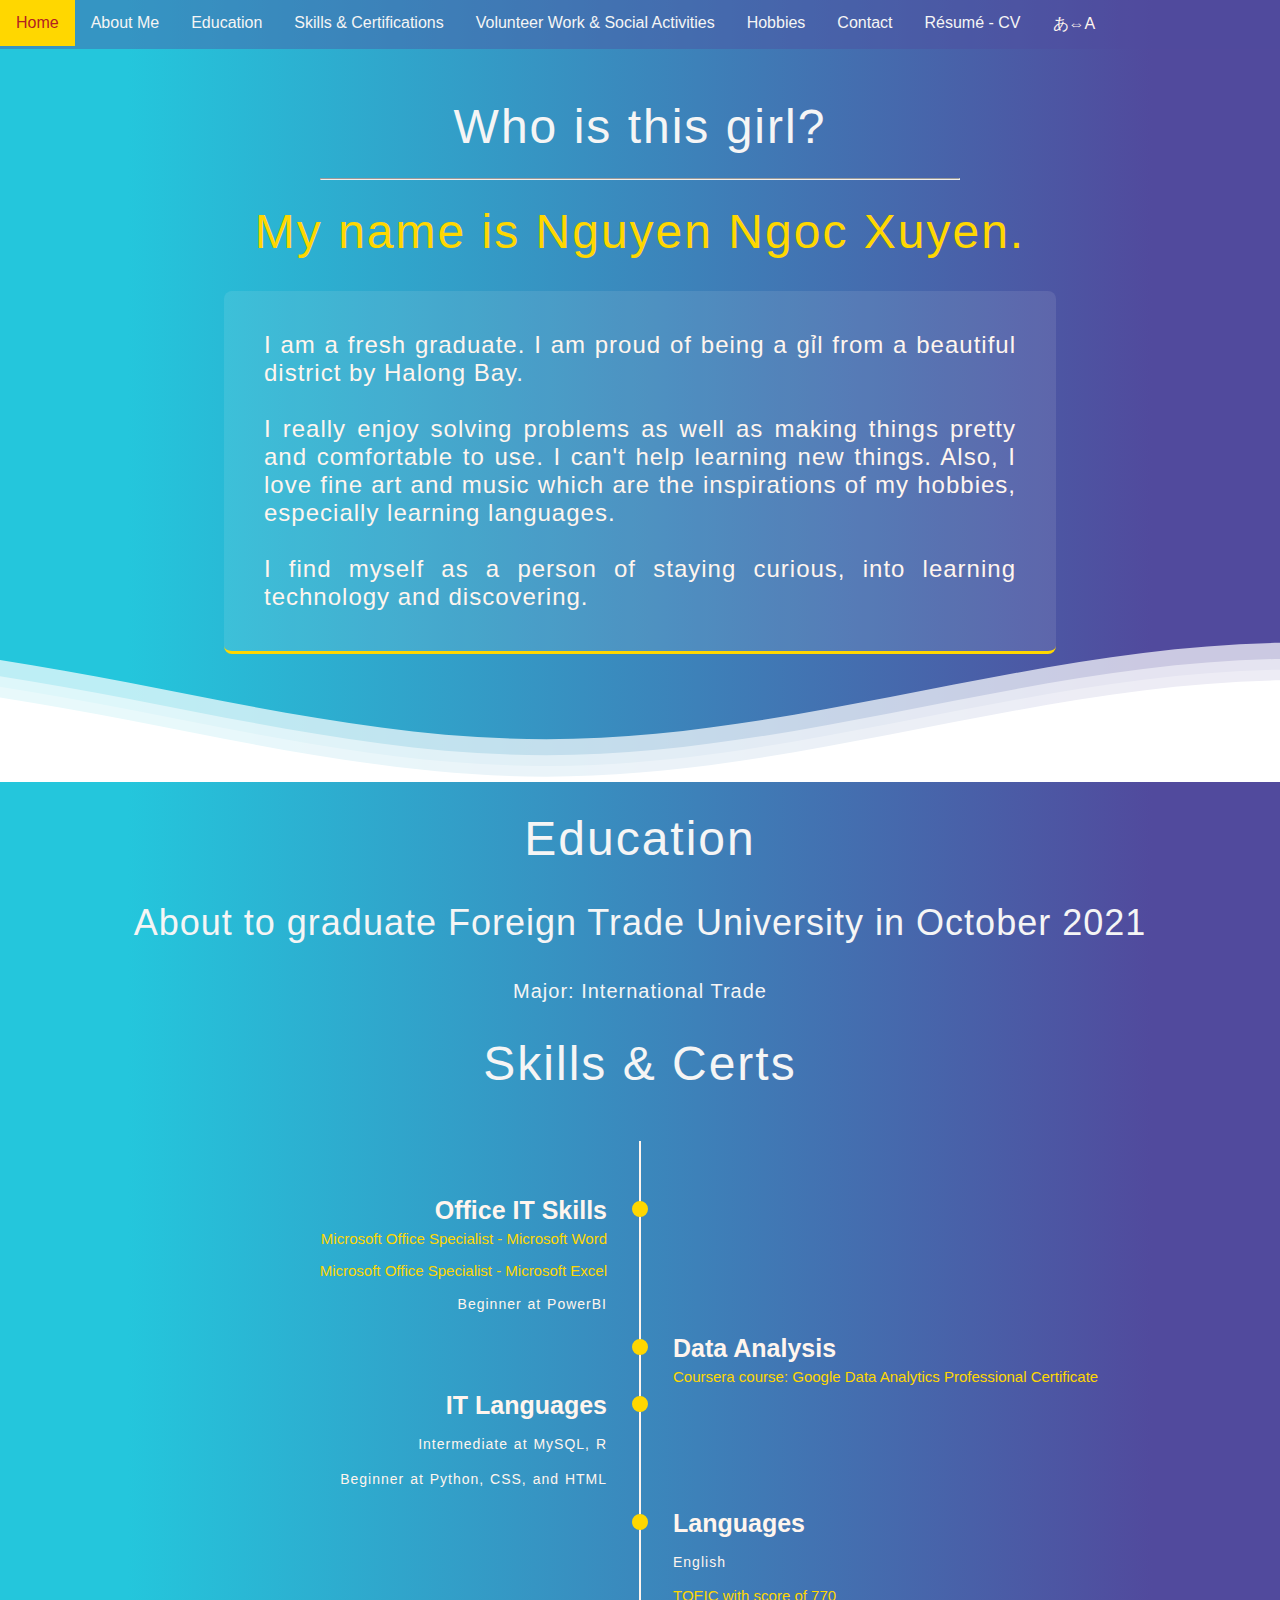
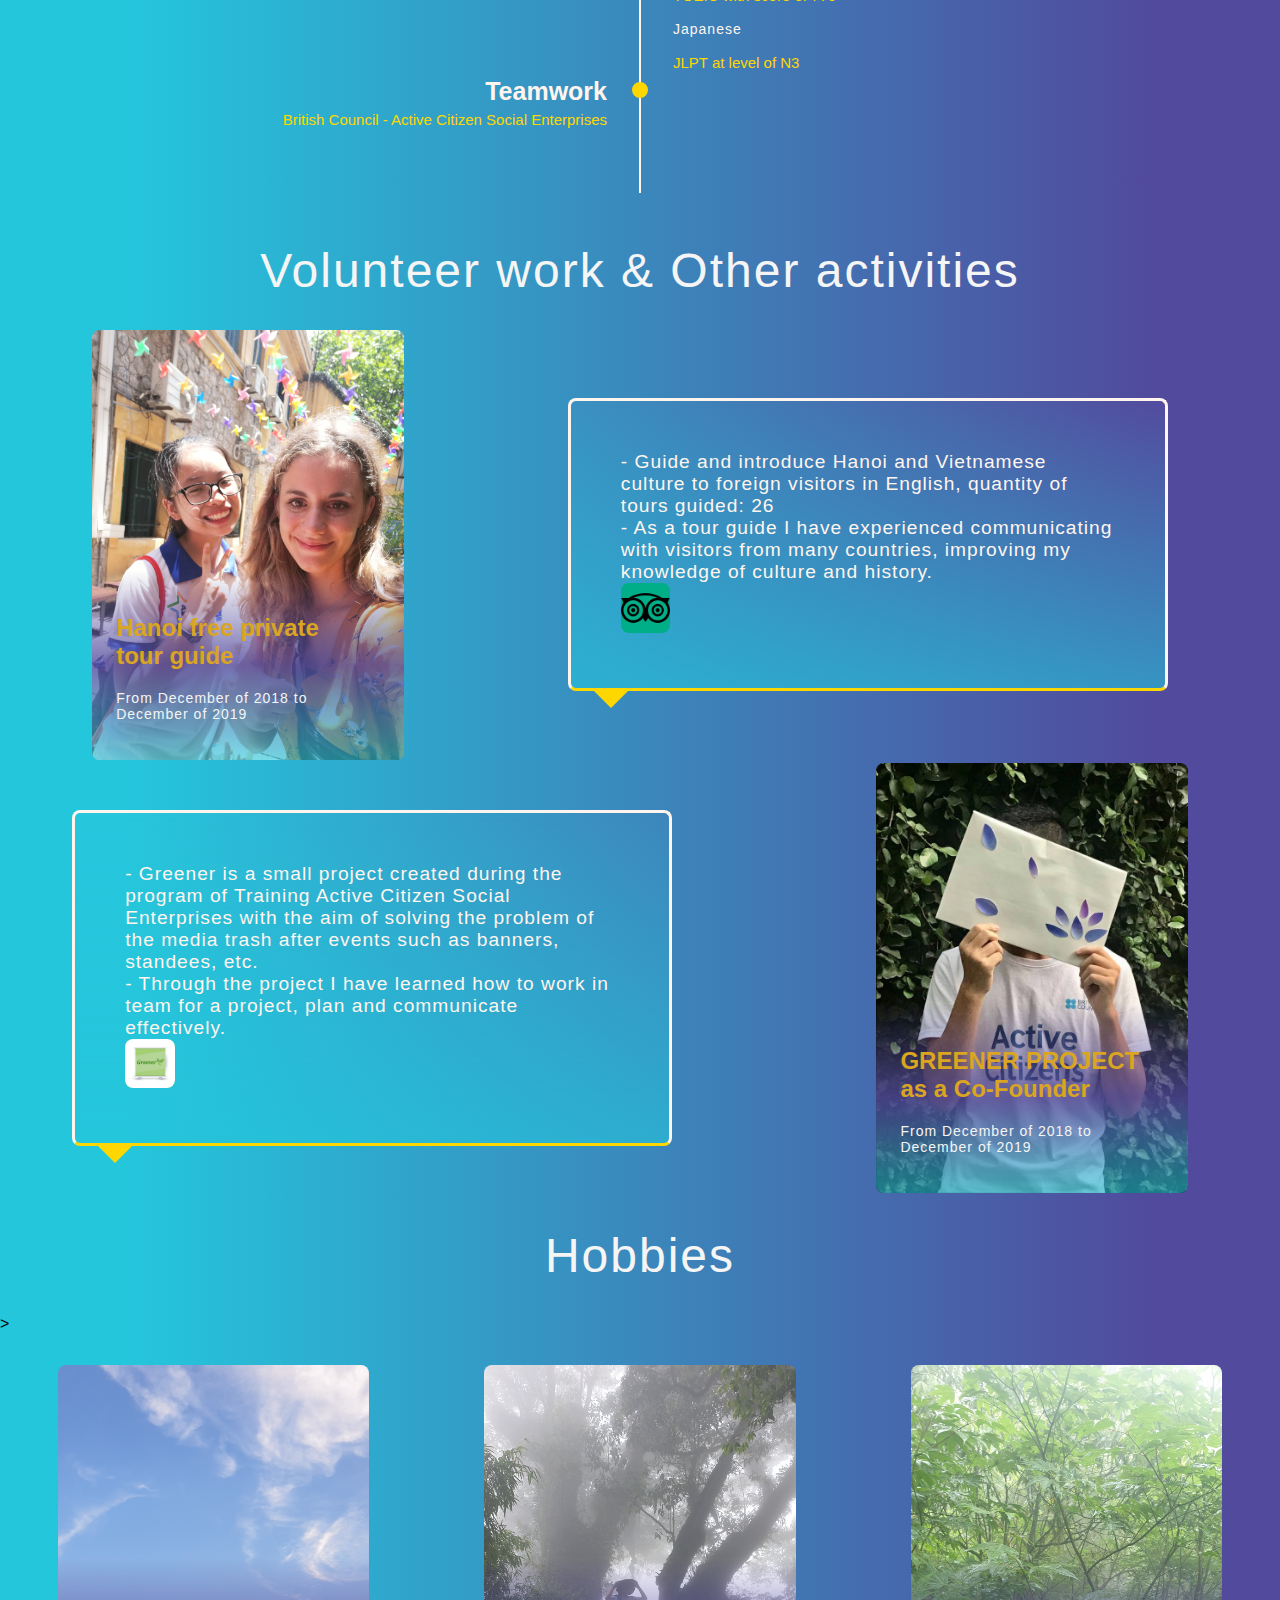
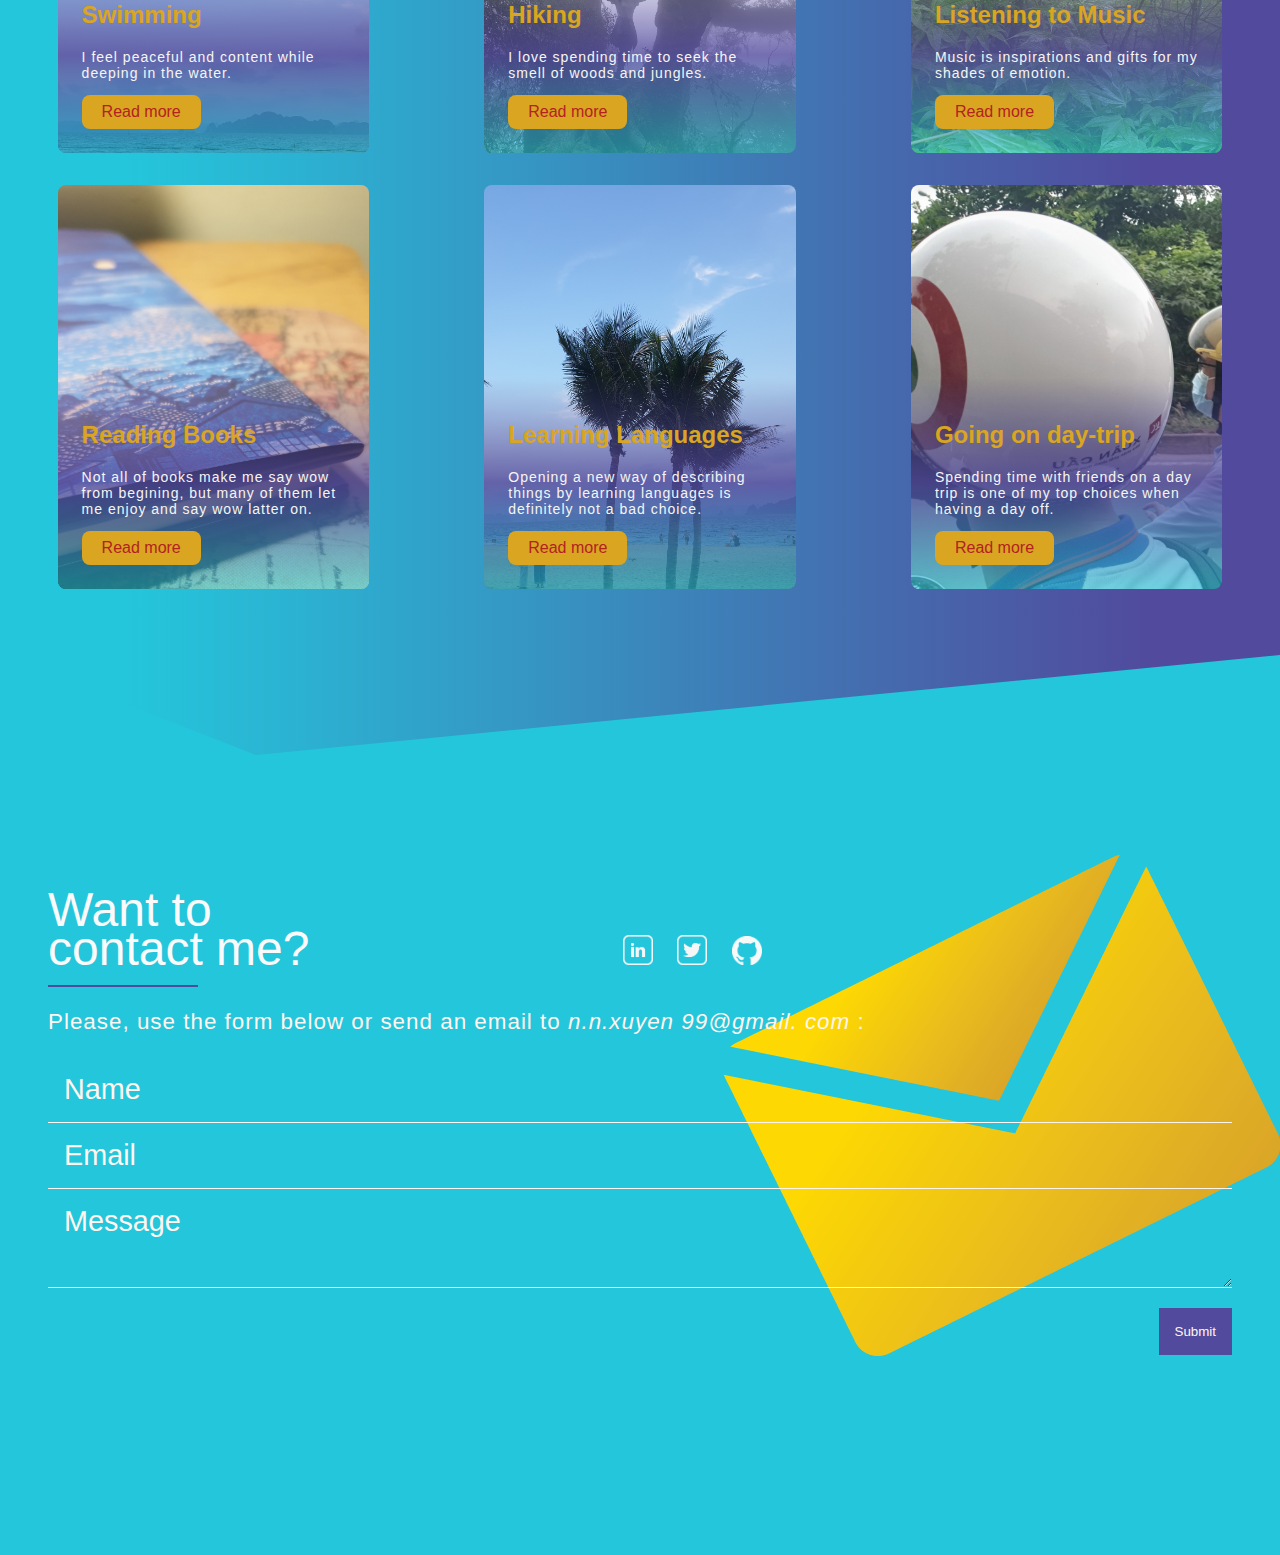
==== commit 165044e8: "Update index.html" ====
--- a/index.html
+++ b/index.html
@@ -38,7 +38,7 @@
             <div>Who is this girl?</div><hr style="width:50%; "><div style="color: gold;"><strong>My name is Nguyen Ngoc Xuyen.</strong> </div>
         </h1>
         <p class="self-intro">
-            I am a fourth year student. I am proud of being from a beautiful district by Halong Bay. <br><br>
+            I am a fresh graduate. I am proud of being a gỉl from a beautiful district by Halong Bay. <br><br>
             I really enjoy solving problems as well as making things pretty and comfortable to use. I can't help learning new things. Also, I love fine art and music which are the inspirations of my hobbies, especially learning languages. <br><br>
             I find myself as a person of staying curious, into learning technology and discovering. 
         </p>
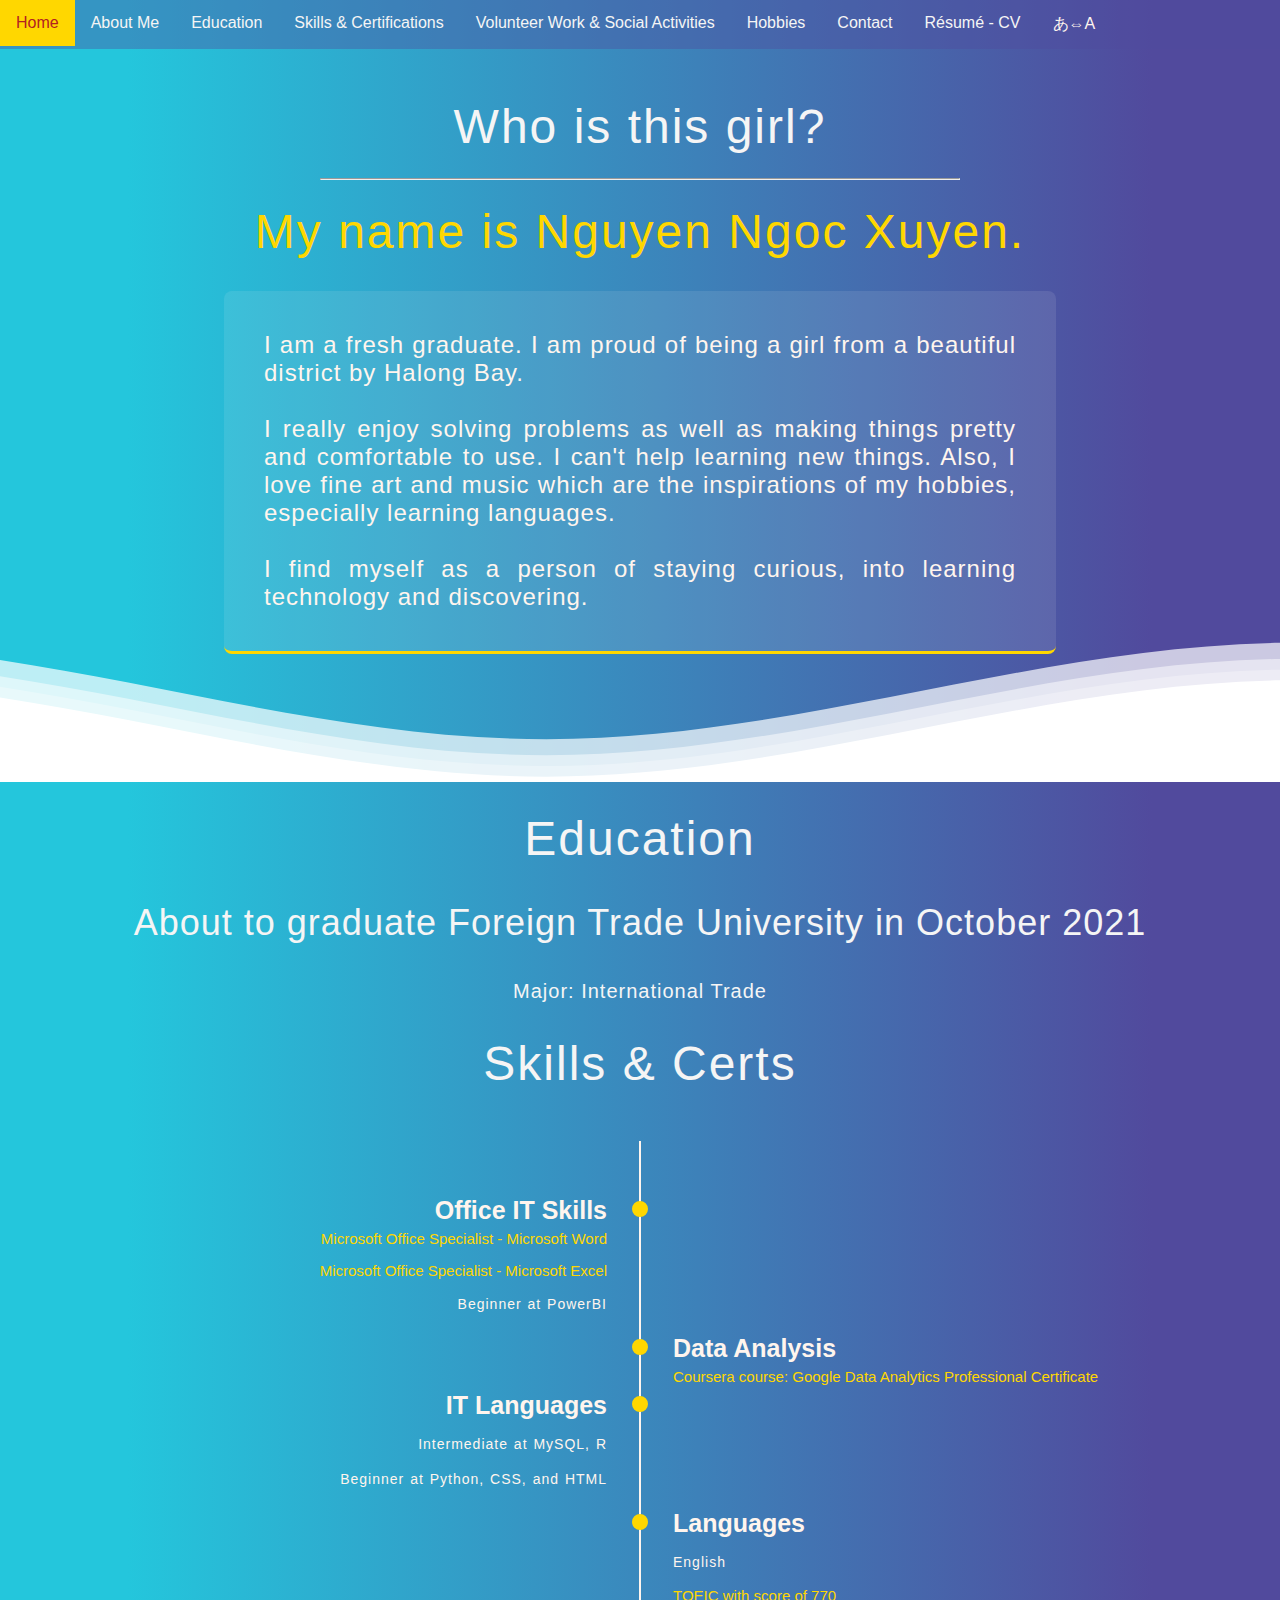
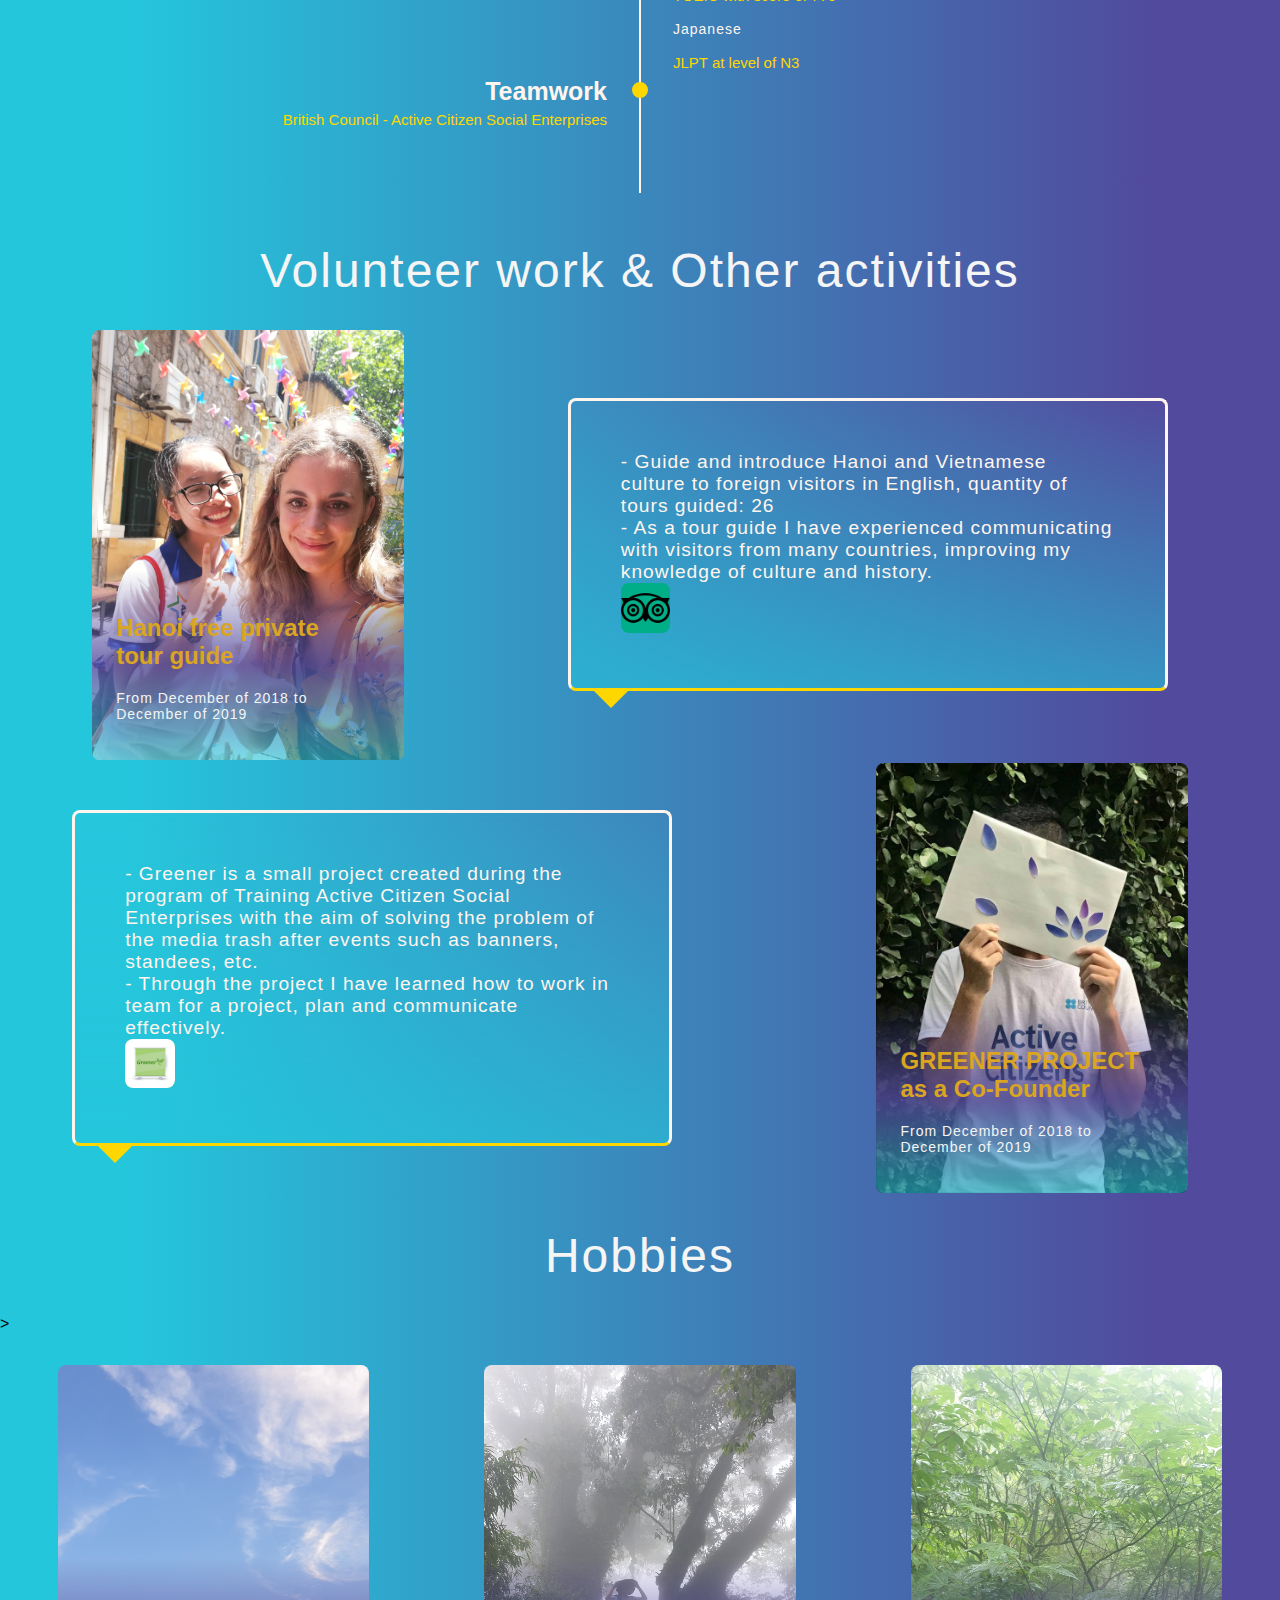
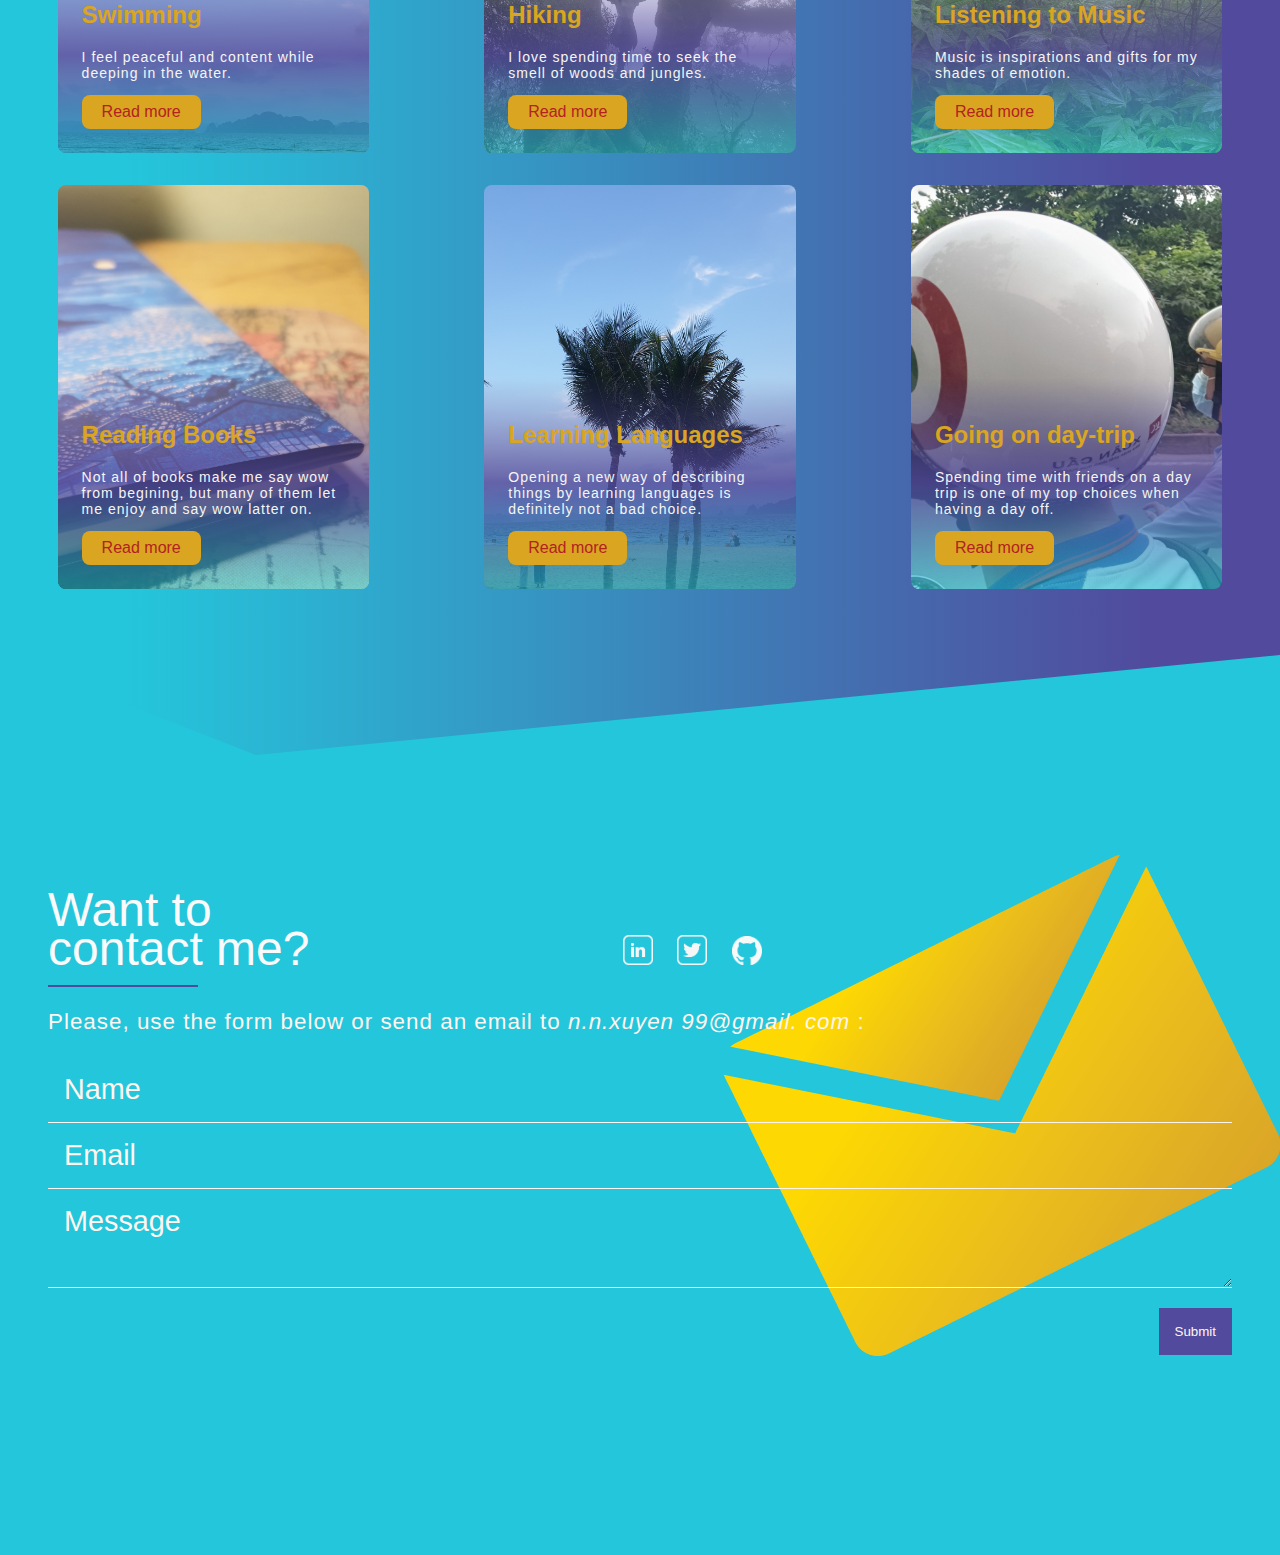
==== commit 2a5df713: "Update index.html" ====
--- a/index.html
+++ b/index.html
@@ -38,7 +38,7 @@
             <div>Who is this girl?</div><hr style="width:50%; "><div style="color: gold;"><strong>My name is Nguyen Ngoc Xuyen.</strong> </div>
         </h1>
         <p class="self-intro">
-            I am a fresh graduate. I am proud of being a gỉl from a beautiful district by Halong Bay. <br><br>
+            I am a fresh graduate. I am proud of being a girl from a beautiful district by Halong Bay. <br><br>
             I really enjoy solving problems as well as making things pretty and comfortable to use. I can't help learning new things. Also, I love fine art and music which are the inspirations of my hobbies, especially learning languages. <br><br>
             I find myself as a person of staying curious, into learning technology and discovering. 
         </p>
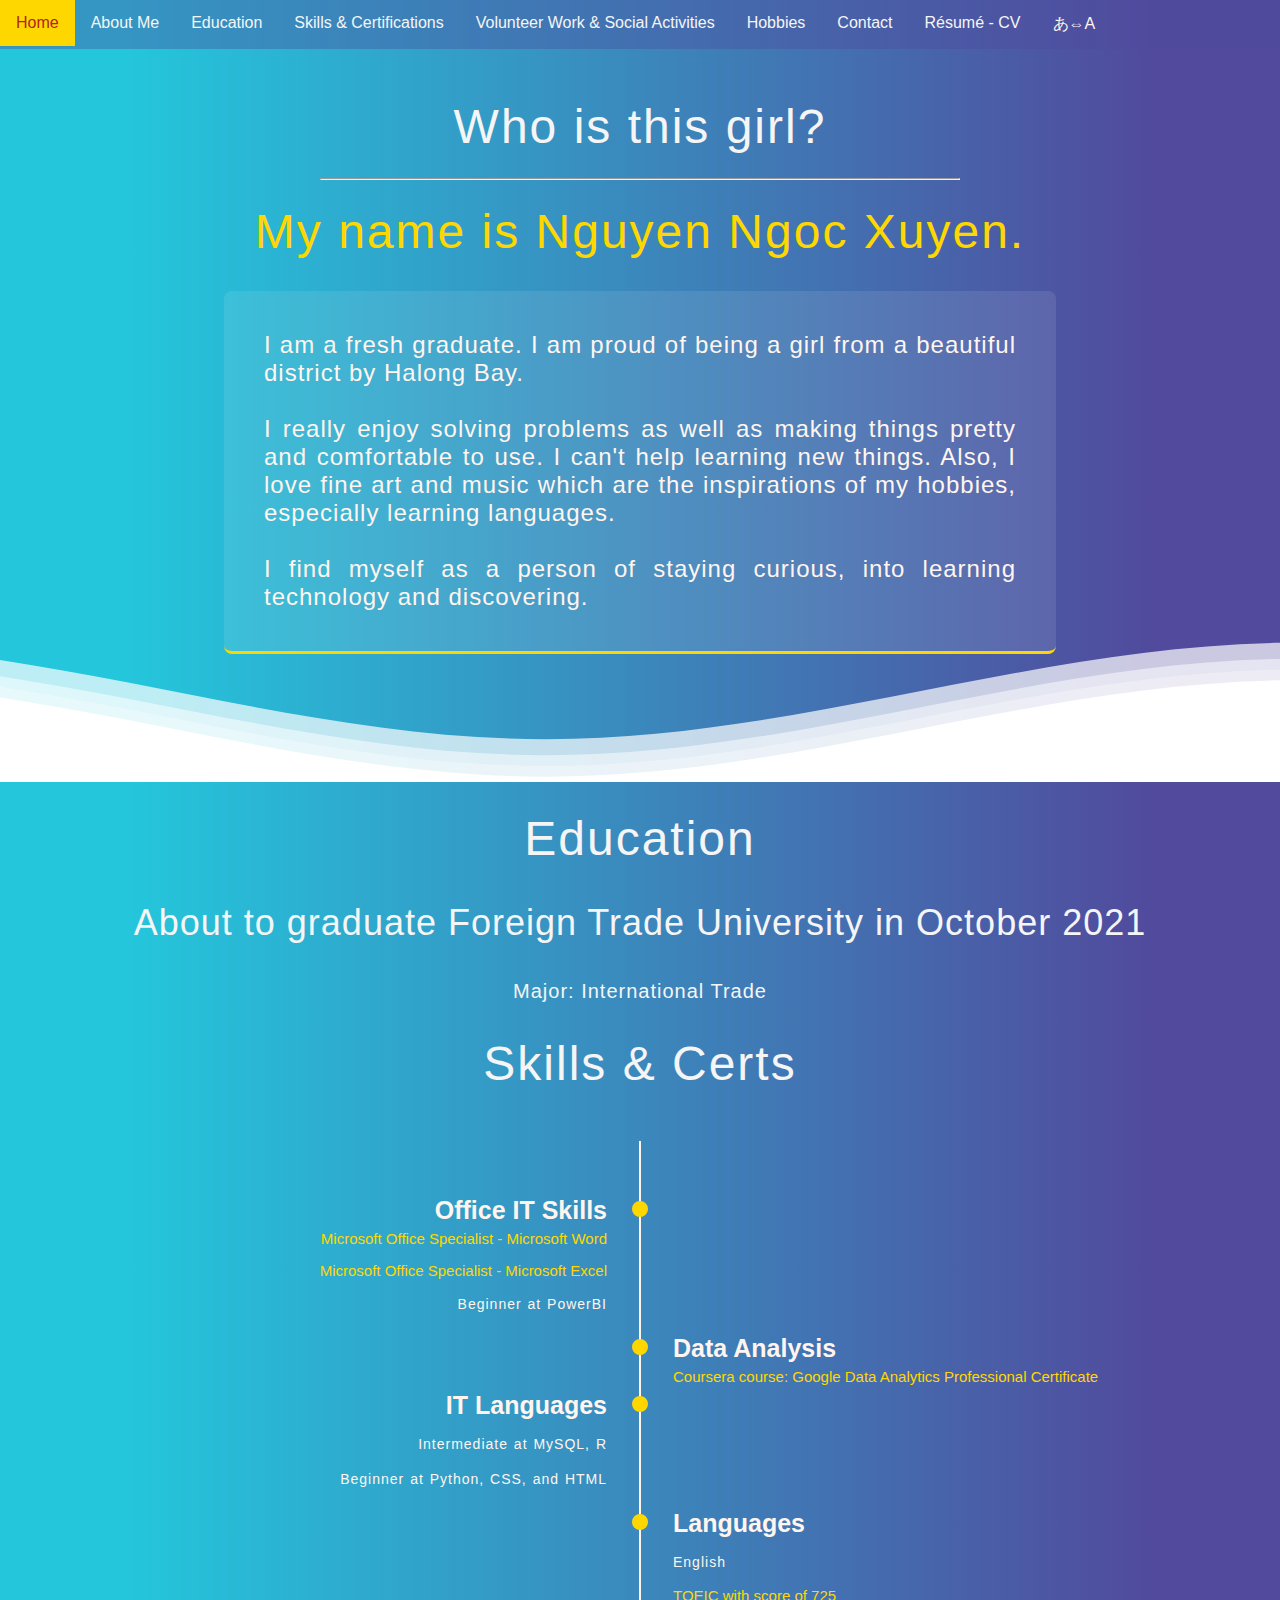
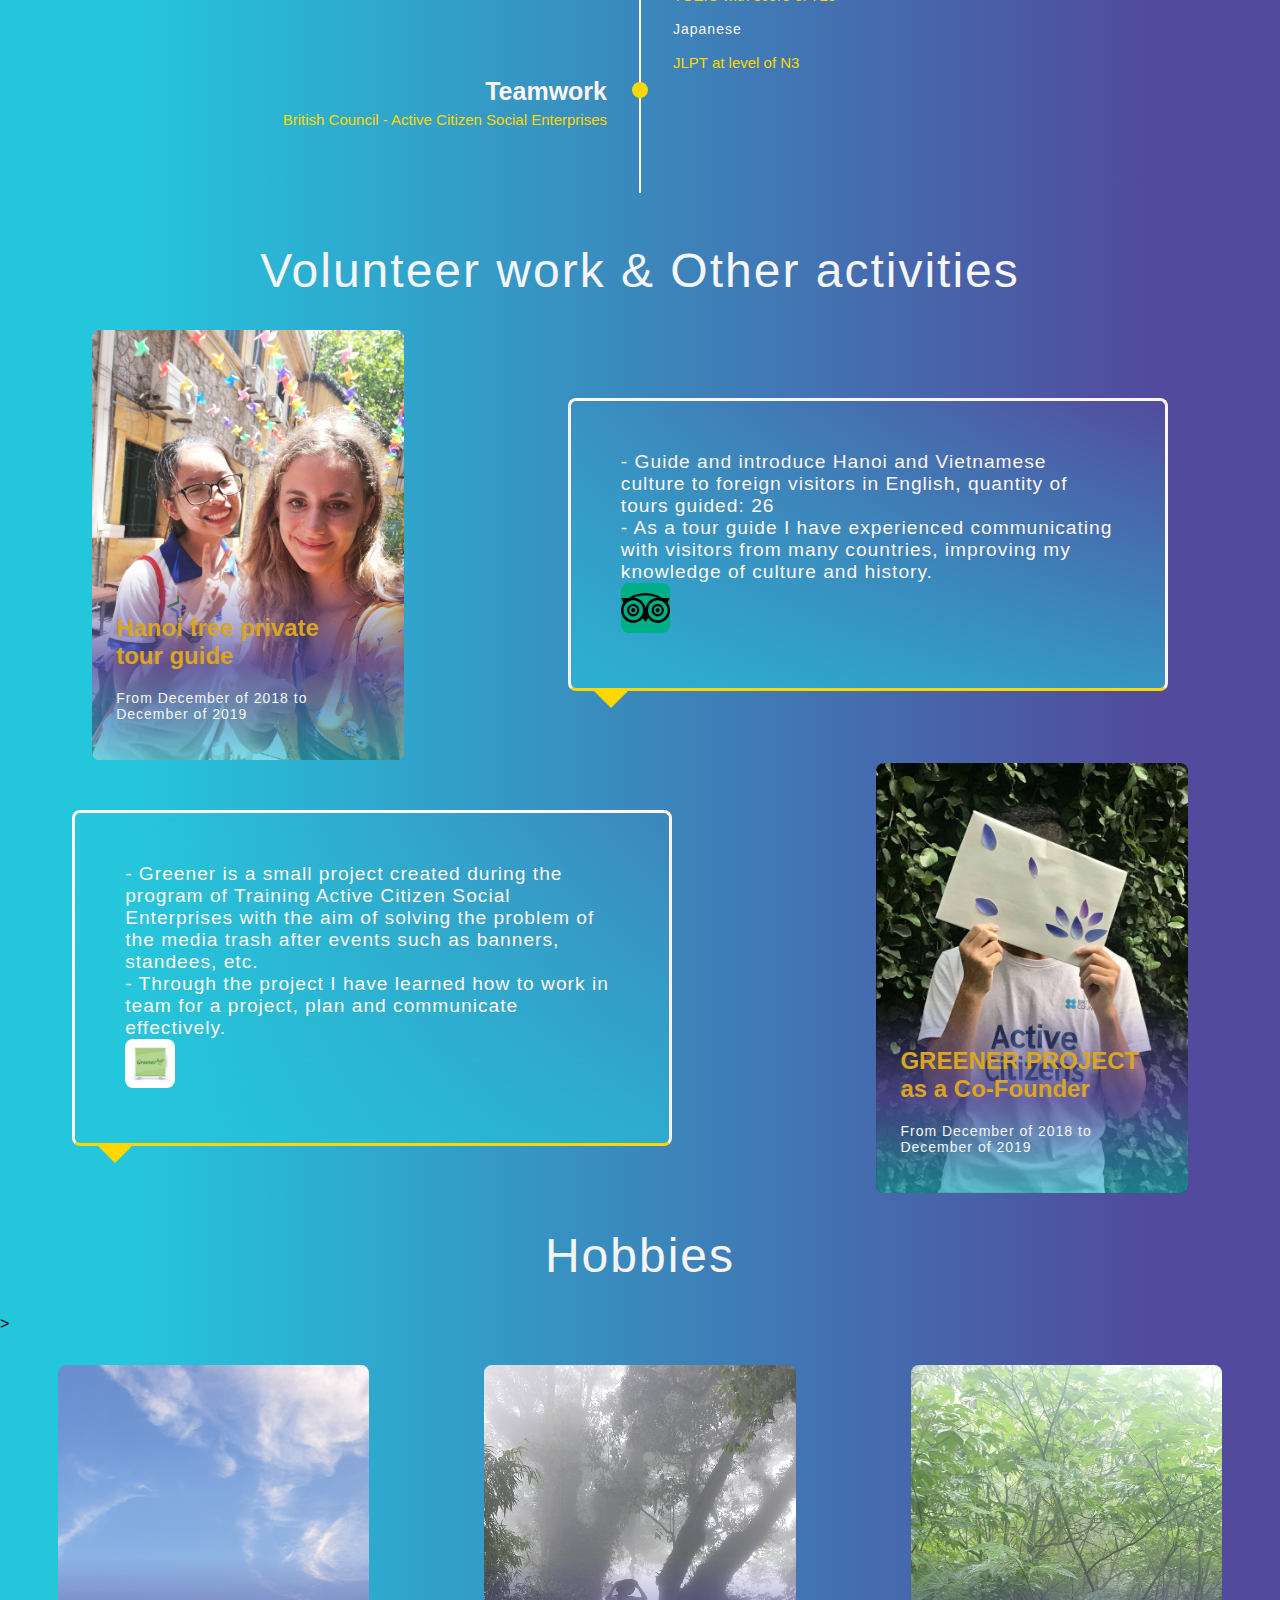
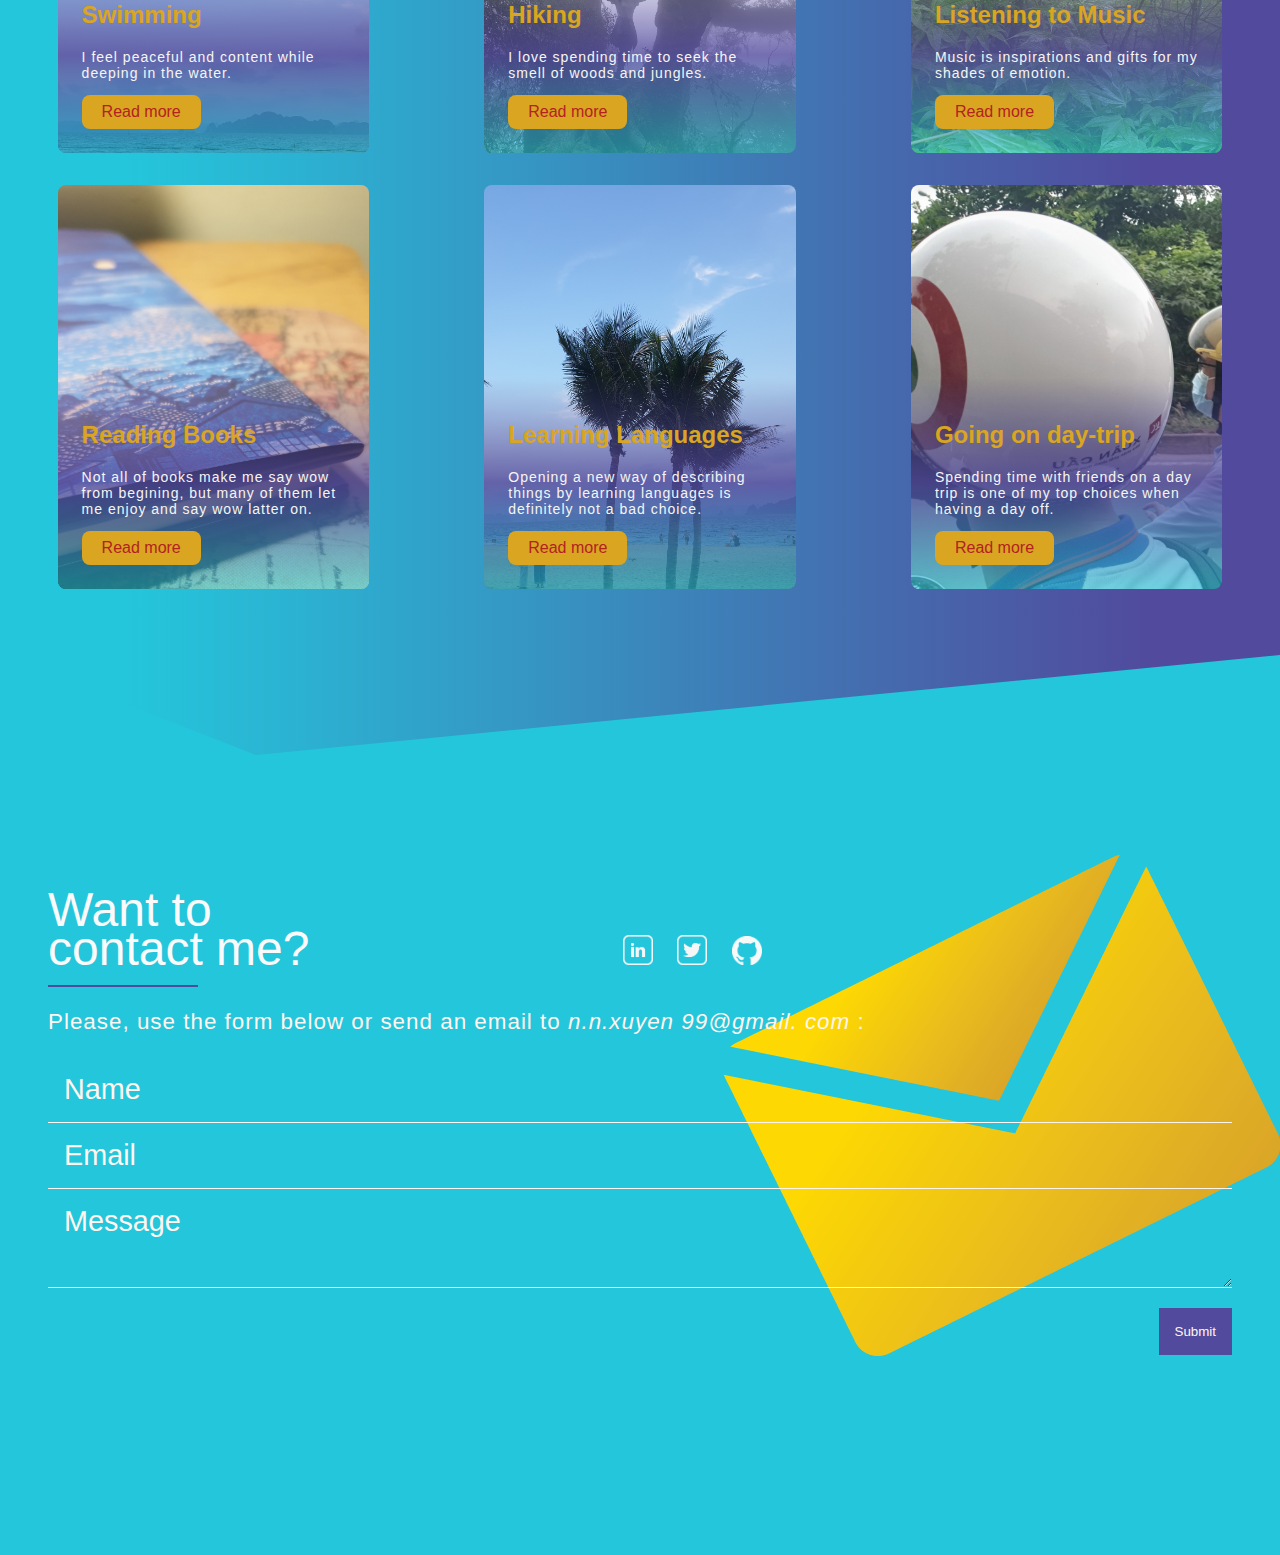
==== commit 259c473f: "Update index.html" ====
--- a/index.html
+++ b/index.html
@@ -116,7 +116,7 @@
                <div class="timeline-content">
                   <h3>Languages</h3>
                   <p>English</p>
-                  <span>TOEIC with score of 770</span>
+                  <span>TOEIC with score of 725</span>
                   <p>Japanese</p>
                   <span>JLPT at level of N3</span>
                </div>
@@ -266,7 +266,7 @@
             <input placeholder="Name" name="name" type="text" required />
             <input placeholder="Email" name="email" type="email" required />
             <textarea placeholder= "Message" type="text" name="message"></textarea>
-            <input className="button" id="submit" value="Submit" type="submit" />
+            <input className="button" id="submit" value="Submit" type="submit" title="Click one time only, thank you." />
         </form>
 
         <script src="https://code.jquery.com/jquery-3.6.0.min.js"></script> <!--https://code.jquery.com/ minified-->
